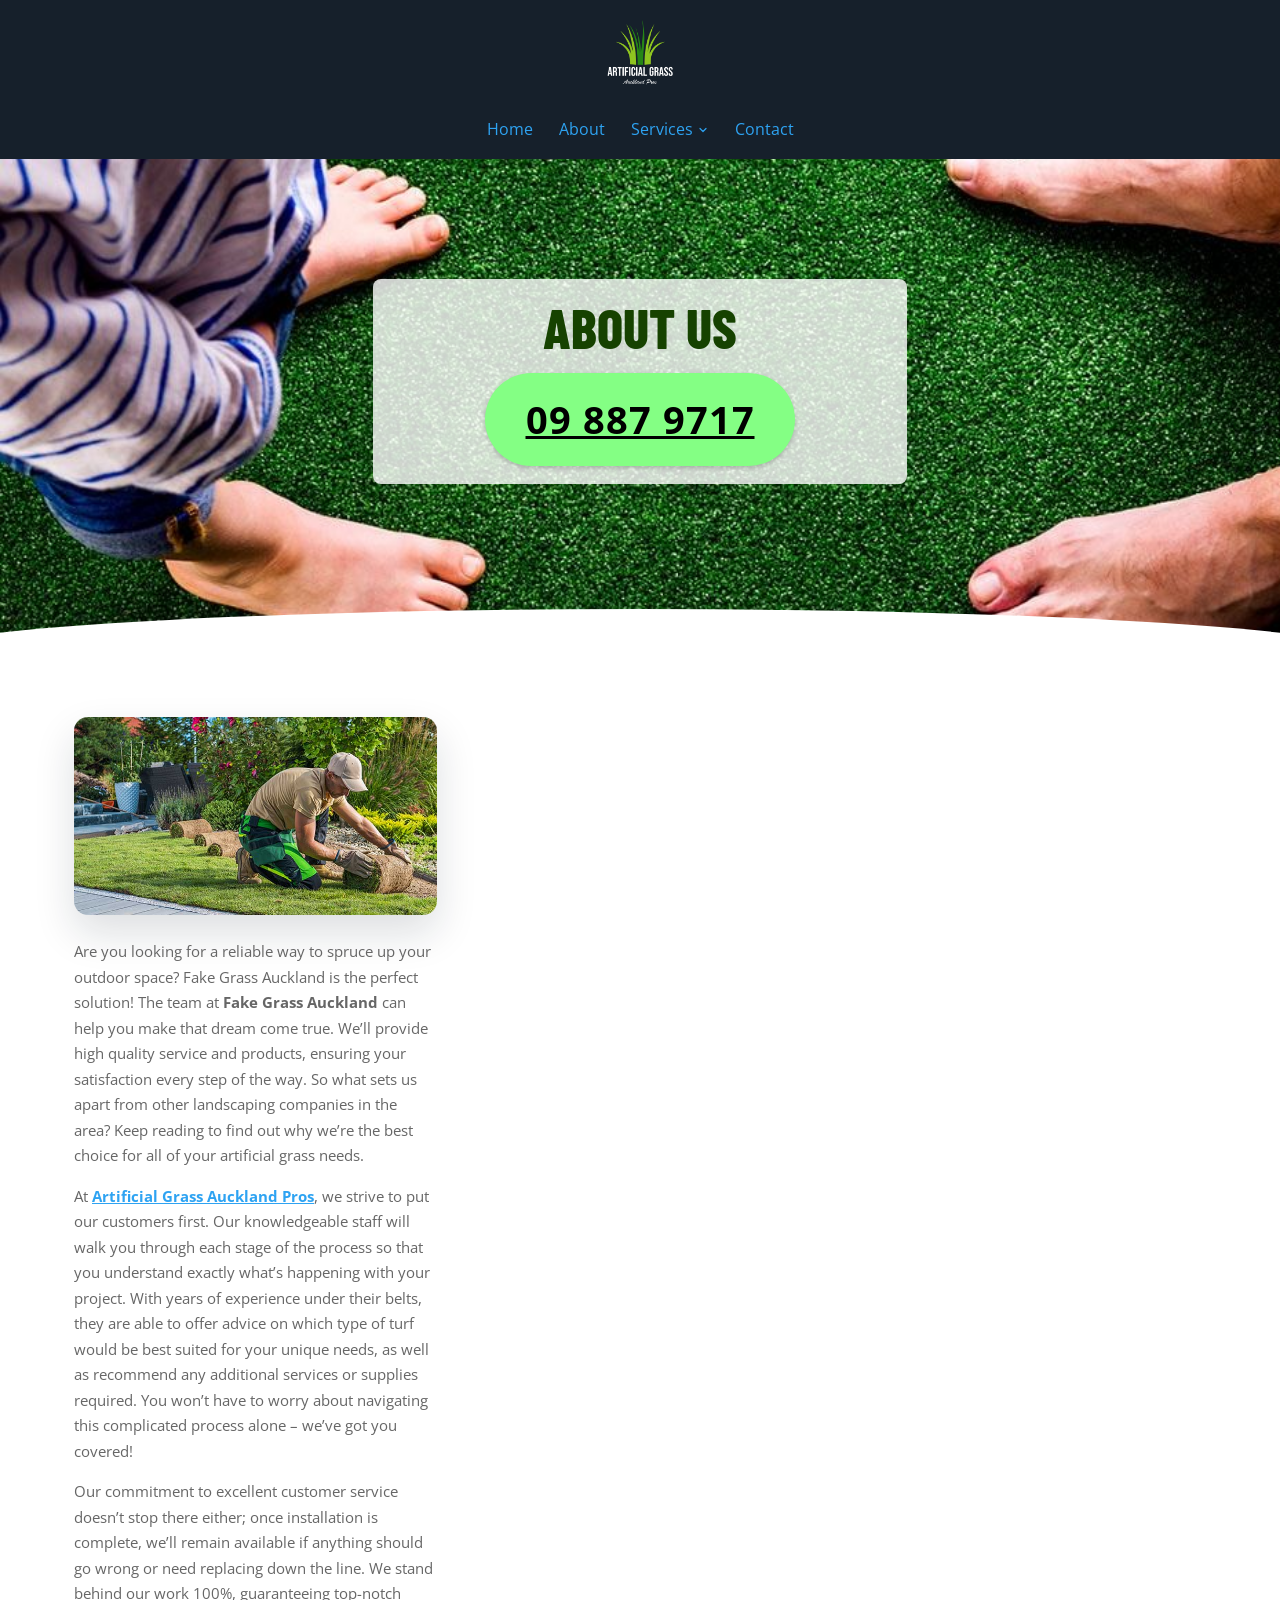
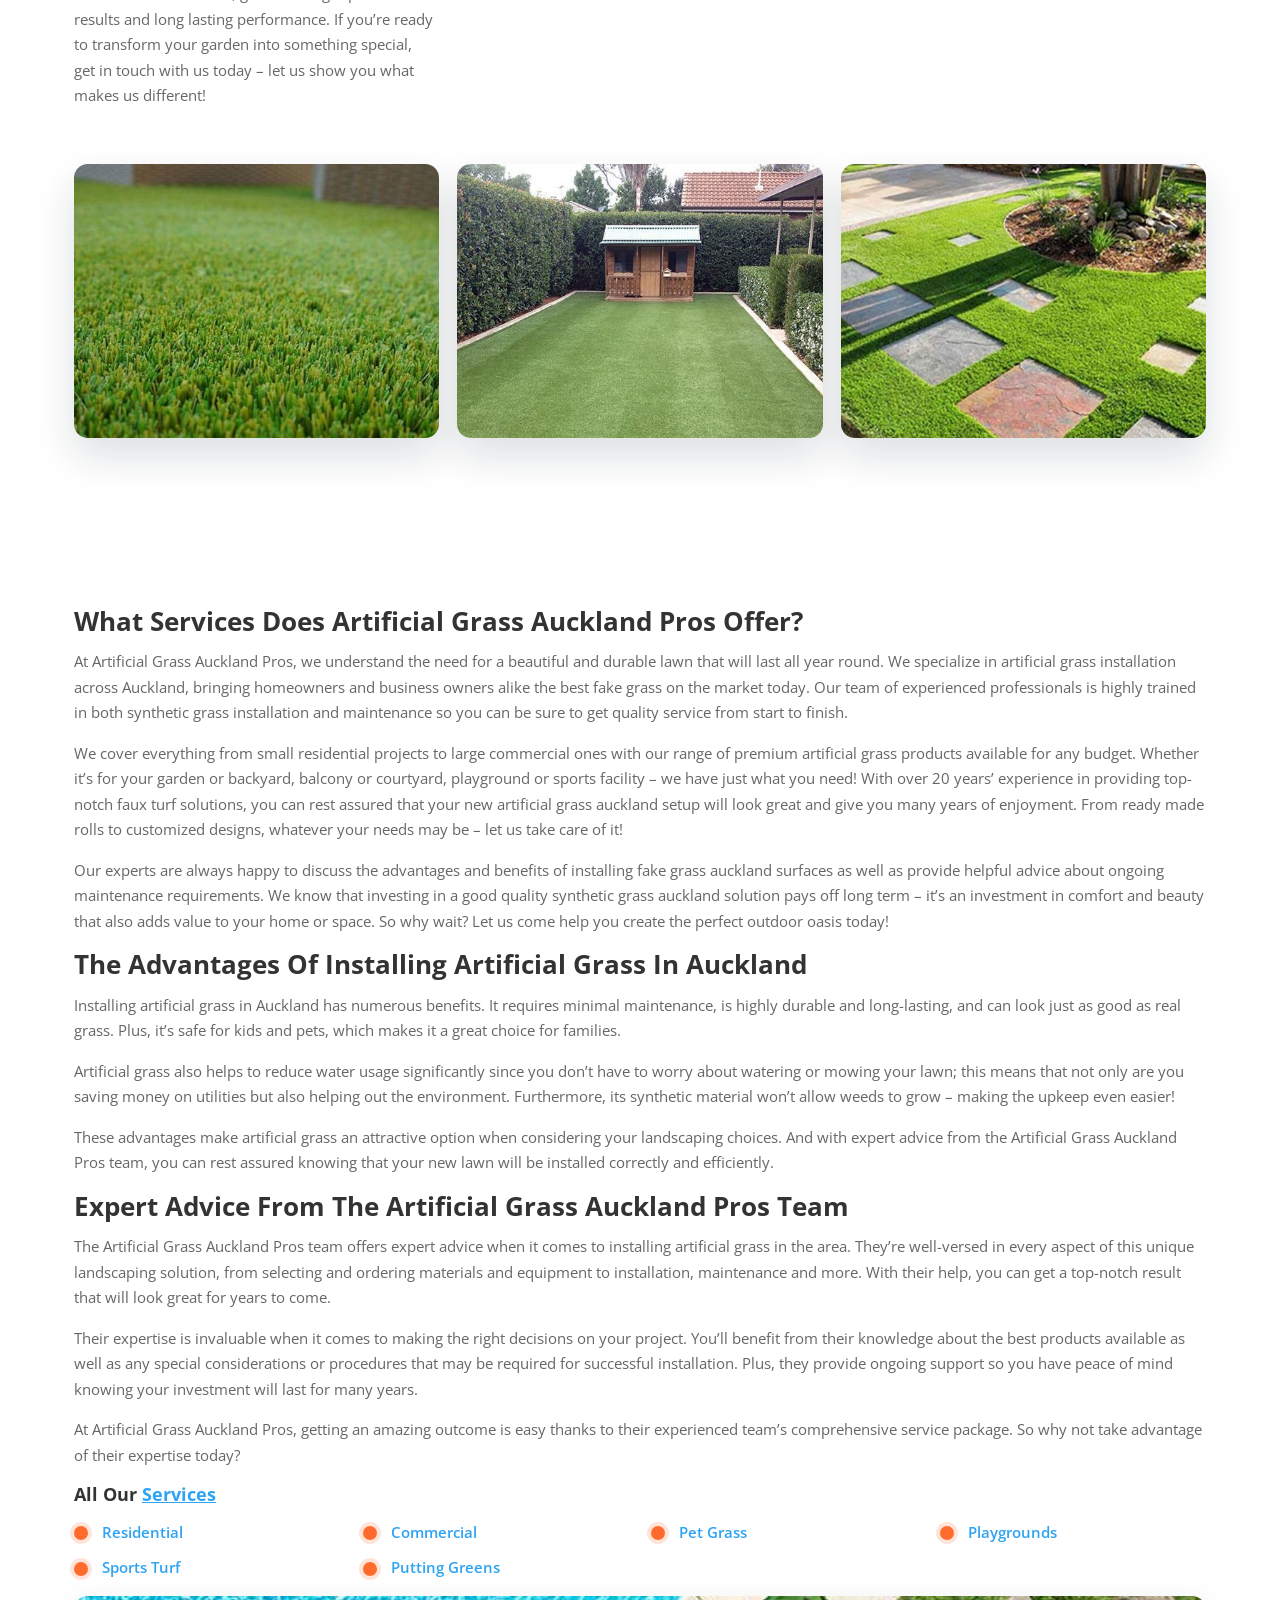
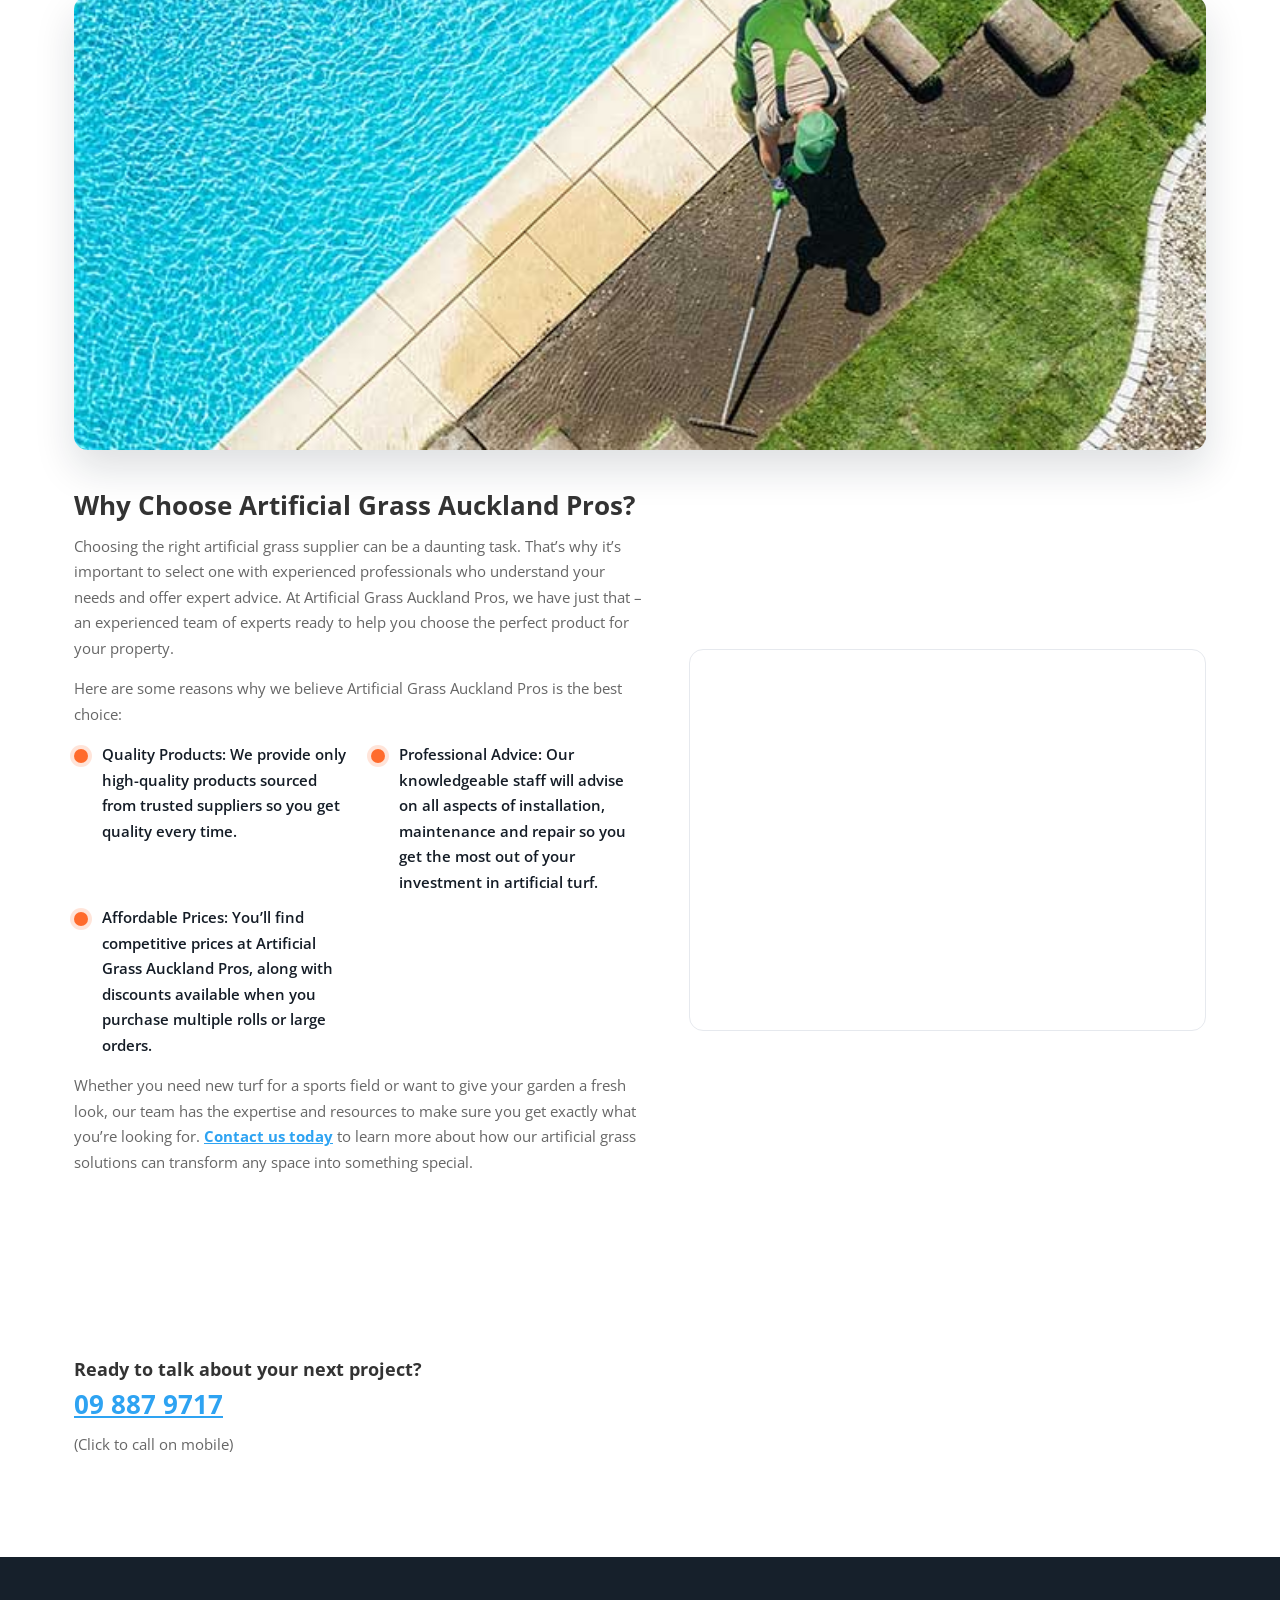
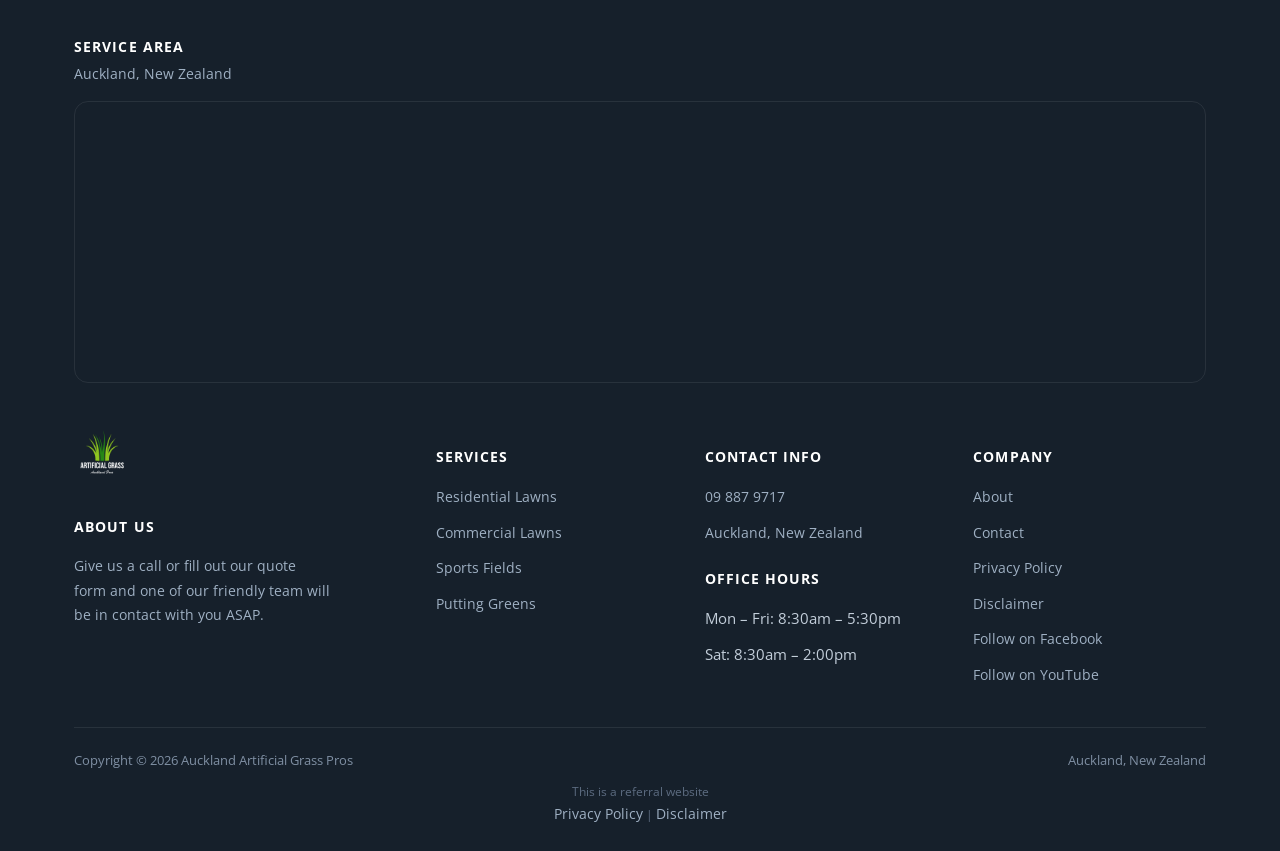
==== about/index.html @ 5117e338 "Rebuild Auckland Artificial Grass Pros as fast static site Co-Authored-By: Claude Sonnet 5.5 <norepl" ====
<!doctype html>
<html lang="en-NZ">
<head>
<!-- Google tag (gtag.js) -->
<script async src="https://www.googletagmanager.com/gtag/js?id=AW-11022578041"></script>
<script>
  window.dataLayer = window.dataLayer || [];
  function gtag(){dataLayer.push(arguments);}
  gtag('js', new Date());
  gtag('config', 'AW-11022578041');
</script>
<meta charset="UTF-8">
<meta name="viewport" content="width=device-width, initial-scale=1.0">
<link rel="icon" href="/favicon-32.png" sizes="32x32" type="image/png">
<link rel="icon" href="/favicon-192.png" sizes="192x192" type="image/png">
<link rel="apple-touch-icon" href="/apple-touch-icon.png">
<title>Fake Grass Auckland | About | Artificial Grass Auckland Pros</title>
<meta name="description" content="Looking for Fake Grass Auckland? We service all of Auckland for Fake grass / Artificial Grass - Call us today for a free quote.">
<meta name="robots" content="follow, index, max-snippet:-1, max-video-preview:-1, max-image-preview:large">
<link rel="canonical" href="https://artificialgrassaucklandpros.co.nz/about/">
<meta property="og:locale" content="en_US">
<meta property="og:type" content="article">
<meta property="og:title" content="Fake Grass Auckland | About | Artificial Grass Auckland Pros">
<meta property="og:description" content="Looking for Fake Grass Auckland? We service all of Auckland for Fake grass / Artificial Grass - Call us today for a free quote.">
<meta property="og:url" content="https://artificialgrassaucklandpros.co.nz/about/">
<meta property="og:site_name" content="Auckland Artificial Grass Pros | Synthetic Turf">
<meta property="og:video" content="https://www.youtube.com/embed/CtRDrkBNF-o">
<meta name="twitter:card" content="summary_large_image">
<meta name="twitter:title" content="Fake Grass Auckland | About | Artificial Grass Auckland Pros">
<meta name="twitter:description" content="Looking for Fake Grass Auckland? We service all of Auckland for Fake grass / Artificial Grass - Call us today for a free quote.">
<meta name="twitter:label1" content="Time to read">
<meta name="twitter:data1" content="10 minutes">
<script type="application/ld+json">{"@context": "https://schema.org", "@graph": [{"@type": "Place", "@id": "https://artificialgrassaucklandpros.co.nz/#place", "geo": {"@type": "GeoCoordinates", "latitude": "-36.79909809999999", "longitude": " 174.6547471"}, "hasMap": "https://www.google.com/maps/search/?api=1&amp;query=-36.79909809999999, 174.6547471", "address": {"@type": "PostalAddress", "streetAddress": "43 David Carnegie Rd", "addressLocality": "Waitakere", "addressRegion": "Auckland", "postalCode": "0618", "addressCountry": "New Zealand"}}, {"@type": "Organization", "@id": "https://artificialgrassaucklandpros.co.nz/#organization", "name": "Artificial Gras Auckland Pros", "url": "https://artificialgrassaucklandpros.co.nz", "sameAs": ["https://www.facebook.com/profile.php?id=100090170813255"], "email": "info@artificialgrassaucklandpros.co.nz", "address": {"@type": "PostalAddress", "streetAddress": "43 David Carnegie Rd", "addressLocality": "Waitakere", "addressRegion": "Auckland", "postalCode": "0618", "addressCountry": "New Zealand"}, "logo": {"@type": "ImageObject", "@id": "https://artificialgrassaucklandpros.co.nz/#logo", "url": "https://artificialgrassaucklandpros.co.nz/images/Artificial-Grass-Auckland-Logo-Square-black.png", "contentUrl": "https://artificialgrassaucklandpros.co.nz/images/Artificial-Grass-Auckland-Logo-Square-black.png", "caption": "Auckland Artificial Grass Pros | Synthetic Turf", "inLanguage": "en-US", "width": "600", "height": "600"}, "contactPoint": [{"@type": "ContactPoint", "telephone": "+64-9-887-9717", "contactType": "customer support"}], "location": {"@id": "https://artificialgrassaucklandpros.co.nz/#place"}}, {"@type": "WebSite", "@id": "https://artificialgrassaucklandpros.co.nz/#website", "url": "https://artificialgrassaucklandpros.co.nz", "name": "Auckland Artificial Grass Pros | Synthetic Turf", "alternateName": "Fake Grass Installation | Artificial Grass Auckland", "publisher": {"@id": "https://artificialgrassaucklandpros.co.nz/#organization"}, "inLanguage": "en-US"}, {"@type": "BreadcrumbList", "@id": "https://artificialgrassaucklandpros.co.nz/about/#breadcrumb", "itemListElement": [{"@type": "ListItem", "position": "1", "item": {"@id": "https://artificialgrassaucklandpros.co.nz", "name": "Home"}}, {"@type": "ListItem", "position": "2", "item": {"@id": "https://artificialgrassaucklandpros.co.nz/about/", "name": "About"}}]}, {"@type": "AboutPage", "@id": "https://artificialgrassaucklandpros.co.nz/about/#webpage", "url": "https://artificialgrassaucklandpros.co.nz/about/", "name": "Fake Grass Auckland | About | Artificial Grass Auckland Pros", "datePublished": "2023-02-08T20:12:28+00:00", "dateModified": "2026-03-15T23:03:04+00:00", "isPartOf": {"@id": "https://artificialgrassaucklandpros.co.nz/#website"}, "inLanguage": "en-US", "breadcrumb": {"@id": "https://artificialgrassaucklandpros.co.nz/about/#breadcrumb"}}, {"@type": "VideoObject", "name": "Fake Grass Auckland | About | Artificial Grass Auckland Pros", "description": "Enjoy the videos and music you love, upload original content, and share it all with friends, family, and the world on YouTube.", "uploadDate": "2023-02-08T20:12:28+00:00", "embedUrl": "https://www.youtube.com/embed/CtRDrkBNF-o", "isFamilyFriendly": "1", "@id": "https://artificialgrassaucklandpros.co.nz/about/#schema-3393", "isPartOf": {"@id": "https://artificialgrassaucklandpros.co.nz/about/#webpage"}, "publisher": {"@id": "https://artificialgrassaucklandpros.co.nz/#organization"}, "inLanguage": "en-US", "mainEntityOfPage": {"@id": "https://artificialgrassaucklandpros.co.nz/about/#webpage"}}]}</script>
<script type="application/ld+json">{"@context": "https://schema.org", "@type": "BreadcrumbList", "itemListElement": [{"@type": "ListItem", "position": 1, "name": "Home", "item": "https://artificialgrassaucklandpros.co.nz/"}, {"@type": "ListItem", "position": 2, "name": "About", "item": "https://artificialgrassaucklandpros.co.nz/about/"}]}</script>
<link rel="preconnect" href="https://fonts.googleapis.com">
<link rel="preconnect" href="https://fonts.gstatic.com" crossorigin>
<link rel="preload" as="style" href="https://fonts.googleapis.com/css2?family=Open+Sans:wght@400;600;700;800&family=Barlow+Condensed:wght@600;700;800&display=swap" onload="this.onload=null;this.rel='stylesheet'">
<noscript><link rel="stylesheet" href="https://fonts.googleapis.com/css2?family=Open+Sans:wght@400;600;700;800&family=Barlow+Condensed:wght@600;700;800&display=swap"></noscript>
<link rel="stylesheet" href="/css/style.css">
</head>
<body class="">

<header class="classic">
  <div class="c-head wrap">
    <a href="/" class="brand"><img src="/images/Artificial-Grass-Auckland-Logo-Square.png" alt="Auckland Artificial Grass Pros" width="600" height="600"></a>
    <nav class="links"><a href="/">Home</a><a href="/about/">About</a><div class="nav-item"><a href="/services/">Services <svg viewBox="0 0 24 24" fill="none" stroke-width="2.4" stroke-linecap="round" stroke-linejoin="round"><path d="m6 9 6 6 6-6"/></svg></a><div class="nav-dropdown"><a href="/residential/">Residential</a><a href="/commercial/">Commercial</a><a href="/pet-grass/">Pet Grass</a><a href="/sports-turf/">Sports Turf</a><a href="/putting-greens/">Putting Greens</a><a href="/playgrounds/">Playgrounds</a></div></div><a href="/contact/">Contact</a></nav>
    <button type="button" class="hamburger-btn" id="hamburgerBtn" aria-label="Open menu" aria-expanded="false"><svg viewBox="0 0 24 24" fill="none" stroke="#fff" stroke-width="2.4" stroke-linecap="round" stroke-linejoin="round"><path d="M4 7h16M4 12h16M4 17h16"/></svg></button>
  </div>
  <div class="mobile-menu" id="mobileMenu"><a href="/">Home</a><a href="/about/">About</a><a href="/services/">Services</a><div class="mobile-submenu"><a href="/residential/">Residential</a><a href="/commercial/">Commercial</a><a href="/pet-grass/">Pet Grass</a><a href="/sports-turf/">Sports Turf</a><a href="/putting-greens/">Putting Greens</a><a href="/playgrounds/">Playgrounds</a></div><a href="/contact/">Contact</a><a href="tel:098879717" class="mobile-menu-phone">Call 09 887 9717</a></div>
</header>
<main>
<section class="hero-c" id="top"><div class="hero-c-box"><div class="row"><div class="text"><h1>ABOUT US</h1></div><p class="btn-wrap"><a class="btn btn-primary" href="tel:098879717">09 887 9717</a></p></div></div></section>
<section class=""><div class="wrap"><div class="row cols cols-2 formrow"><div class="col"><div class="figure"><img src="/images/fake-grass-auckland-mack-1.jpg" alt="fake grass auckland " width="692" height="378" loading="lazy" decoding="async"></div><div class="text"><p>Are you looking for a reliable way to spruce up your outdoor space? Fake Grass Auckland is the perfect solution! The team at <strong>Fake Grass Auckland</strong> can help you make that dream come true. We’ll provide high quality service and products, ensuring your satisfaction every step of the way. So what sets us apart from other landscaping companies in the area? Keep reading to find out why we’re the best choice for all of your artificial grass needs.</p>
<p>At <a href="/">Artificial Grass Auckland Pros</a>, we strive to put our customers first. Our knowledgeable staff will walk you through each stage of the process so that you understand exactly what’s happening with your project. With years of experience under their belts, they are able to offer advice on which type of turf would be best suited for your unique needs, as well as recommend any additional services or supplies required. You won’t have to worry about navigating this complicated process alone – we’ve got you covered!</p>
<p>Our commitment to excellent customer service doesn’t stop there either; once installation is complete, we’ll remain available if anything should go wrong or need replacing down the line. We stand behind our work 100%, guaranteeing top-notch results and long lasting performance. If you’re ready to transform your garden into something special, get in touch with us today – let us show you what makes us different!</p></div></div><div class="col"><div class="form-card"><iframe src="https://api.leadconnectorhq.com/widget/form/A5yTUYHPLW22O91vgu3j" style="width:100%;height:100%;min-height:819px;border:none;border-radius:14px" id="inline-A5yTUYHPLW22O91vgu3j" data-layout="{'id':'INLINE'}" data-trigger-type="alwaysShow" data-trigger-value="" data-activation-type="alwaysActivated" data-activation-value="" data-deactivation-type="neverDeactivate" data-deactivation-value="" data-form-name="AKL Grass" data-height="819" data-layout-iframe-id="inline-A5yTUYHPLW22O91vgu3j" data-form-id="A5yTUYHPLW22O91vgu3j" data-cookie-consent="true" data-cookie-consent-provider="auto" title="AKL Grass"></iframe></div></div></div><div class="row gallery-grid"><div class="figure"><img src="/images/grass3.jpg" alt="Artificial Turf Auckland Installation service" width="692" height="384" loading="lazy" decoding="async"></div><div class="figure"><img src="/images/grass4.jpg" alt="artificial grass Auckland house" width="692" height="384" loading="lazy" decoding="async"></div><div class="figure"><img src="/images/grass5.jpg" alt="nice turf auckland" width="692" height="384" loading="lazy" decoding="async"></div></div></div></section>
<section class=""><div class="wrap"><div class="row"><div class="text"><h2>What Services Does Artificial Grass Auckland Pros Offer?</h2>
<p>At Artificial Grass Auckland Pros, we understand the need for a beautiful and durable lawn that will last all year round. We specialize in artificial grass installation across Auckland, bringing homeowners and business owners alike the best fake grass on the market today. Our team of experienced professionals is highly trained in both synthetic grass installation and maintenance so you can be sure to get quality service from start to finish.</p>
<p>We cover everything from small residential projects to large commercial ones with our range of premium artificial grass products available for any budget. Whether it’s for your garden or backyard, balcony or courtyard, playground or sports facility – we have just what you need! With over 20 years’ experience in providing top-notch faux turf solutions, you can rest assured that your new artificial grass auckland setup will look great and give you many years of enjoyment. From ready made rolls to customized designs, whatever your needs may be – let us take care of it!</p>
<p>Our experts are always happy to discuss the advantages and benefits of installing fake grass auckland surfaces as well as provide helpful advice about ongoing maintenance requirements. We know that investing in a good quality synthetic grass auckland solution pays off long term – it’s an investment in comfort and beauty that also adds value to your home or space. So why wait? Let us come help you create the perfect outdoor oasis today!</p>
<h2>The Advantages Of Installing Artificial Grass In Auckland</h2>
<p>Installing artificial grass in Auckland has numerous benefits. It requires minimal maintenance, is highly durable and long-lasting, and can look just as good as real grass. Plus, it’s safe for kids and pets, which makes it a great choice for families.</p>
<p>Artificial grass also helps to reduce water usage significantly since you don’t have to worry about watering or mowing your lawn; this means that not only are you saving money on utilities but also helping out the environment. Furthermore, its synthetic material won’t allow weeds to grow – making the upkeep even easier!</p>
<p>These advantages make artificial grass an attractive option when considering your landscaping choices. And with expert advice from the Artificial Grass Auckland Pros team, you can rest assured knowing that your new lawn will be installed correctly and efficiently.</p>
<h2>Expert Advice From The Artificial Grass Auckland Pros Team</h2>
<p>The Artificial Grass Auckland Pros team offers expert advice when it comes to installing artificial grass in the area. They’re well-versed in every aspect of this unique landscaping solution, from selecting and ordering materials and equipment to installation, maintenance and more. With their help, you can get a top-notch result that will look great for years to come.</p>
<p>Their expertise is invaluable when it comes to making the right decisions on your project. You’ll benefit from their knowledge about the best products available as well as any special considerations or procedures that may be required for successful installation. Plus, they provide ongoing support so you have peace of mind knowing your investment will last for many years.</p>
<p>At Artificial Grass Auckland Pros, getting an amazing outcome is easy thanks to their experienced team’s comprehensive service package. So why not take advantage of their expertise today?</p></div><div class="text"><h3><strong>All Our <a href="/services/">Services</a></strong></h3>
<ul>
<li><strong><a href="/residential/">Residential</a></strong></li>
<li><strong><a href="/commercial/">Commercial</a></strong></li>
<li><strong><a href="/pet-grass/">Pet Grass</a></strong></li>
<li><strong><a href="/playgrounds/">Playgrounds</a></strong></li>
<li><strong><a href="/sports-turf/">Sports Turf</a></strong></li>
<li><strong><a href="/putting-greens/">Putting Greens</a></strong></li>
</ul></div><div class="figure"><img src="/images/fake-grass-auckland-mack-2-1.jpg" alt="fake grass auckland 2" width="692" height="278" loading="lazy" decoding="async"></div></div><div class="row cols cols-2"><div class="col"><div class="text"><h2>Why Choose Artificial Grass Auckland Pros?</h2>
<p>Choosing the right artificial grass supplier can be a daunting task. That’s why it’s important to select one with experienced professionals who understand your needs and offer expert advice. At Artificial Grass Auckland Pros, we have just that – an experienced team of experts ready to help you choose the perfect product for your property.</p>
<p>Here are some reasons why we believe Artificial Grass Auckland Pros is the best choice:</p>
<ul>
<li>Quality Products: We provide only high-quality products sourced from trusted suppliers so you get quality every time.</li>
<li>Professional Advice: Our knowledgeable staff will advise on all aspects of installation, maintenance and repair so you get the most out of your investment in artificial turf.</li>
<li>Affordable Prices: You’ll find competitive prices at Artificial Grass Auckland Pros, along with discounts available when you purchase multiple rolls or large orders.</li>
</ul>
<p>Whether you need new turf for a sports field or want to give your garden a fresh look, our team has the expertise and resources to make sure you get exactly what you’re looking for. <a href="/contact/">Contact us today</a> to learn more about how our artificial grass solutions can transform any space into something special.</p></div></div><div class="col"><div class="map-embed"><iframe src="https://www.google.com/maps/embed?pb=!1m14!1m8!1m3!1d408611.33309225464!2d174.706121!3d-36.859811!3m2!1i1024!2i768!4f13.1!3m3!1m2!1s0x0%3A0x9a9b87d3b9001c89!2sArtificial%20Grass%20Auckland%20Pros!5e0!3m2!1sen!2snz!4v1676080591281!5m2!1sen!2snz" width="600" height="380" style="border:0" allowfullscreen loading="lazy" referrerpolicy="no-referrer-when-downgrade" title="Auckland Artificial Grass Pros service area map"></iframe></div></div></div></div></section>
<section class=""><div class="wrap"><div class="row"><div class="text"><h3>Ready to talk about your next project?</h3></div><div class="text"><h2><a href="tel:098879717"><strong>09 887 9717</strong></a></h2>
<p>(Click to call on mobile)</p></div></div></div></section>
</main>
<footer>
  <div class="wrap">
    <div class="footer-map-head"><h4>Service Area</h4><p>Auckland, New Zealand</p></div><div class="footer-map"><iframe src="https://www.google.com/maps/embed?pb=!1m14!1m8!1m3!1d817222.6661845093!2d174.706121!3d-36.859811!3m2!1i1024!2i768!4f13.1!3m3!1m2!1s0x8bf19cd5be7047c7%3A0x9a9b87d3b9001c89!2sArtificial%20Grass%20Auckland%20Pros!5e0!3m2!1sen!2snz!4v1679603052947!5m2!1sen!2snz" width="600" height="280" style="border:0" allowfullscreen loading="lazy" referrerpolicy="no-referrer-when-downgrade" title="Auckland Artificial Grass Pros service area map"></iframe></div>
    <div class="footer-grid "><div class="footer-brand"><a href="/" class="brand"><img src="/images/Artificial-Grass-Auckland-Logo-Square.png" alt="Auckland Artificial Grass Pros" width="600" height="600" loading="lazy"></a><h4>About us</h4><p>Give us a call or fill out our quote form and one of our friendly team will be in contact with you ASAP.</p></div><div><h4>Services</h4><ul><li><a href="/residential/">Residential Lawns</a></li><li><a href="/commercial/">Commercial Lawns</a></li><li><a href="/sports-turf/">Sports Fields</a></li><li><a href="/putting-greens/">Putting Greens</a></li></ul></div><div><h4>Contact Info</h4><ul><li><a href="tel:098879717">09 887 9717</a></li><li><a href="https://goo.gl/maps/Z1hFMutvzHpmXvZ86" target="_blank" rel="noopener">Auckland, New Zealand</a></li></ul><h4 style="margin-top:22px;">Office Hours</h4><ul><li>Mon &ndash; Fri: 8:30am &ndash; 5:30pm</li><li>Sat: 8:30am &ndash; 2:00pm</li></ul></div><div><h4>Company</h4><ul><li><a href="/about/">About</a></li><li><a href="/contact/">Contact</a></li><li><a href="/privacy-policy/">Privacy Policy</a></li><li><a href="/disclaimer/">Disclaimer</a></li><li><a href="https://www.facebook.com/profile.php?id=100090170813255" target="_blank" rel="noopener">Follow on Facebook</a></li><li><a href="https://www.youtube.com/channel/UCAe96LCBRMhiRhFiDpTMDpg" target="_blank" rel="noopener">Follow on YouTube</a></li></ul></div></div>
    <div class="footer-bottom"><span>Copyright &copy; 2026 Auckland Artificial Grass Pros</span><span>Auckland, New Zealand</span></div>
    <div class="footer-disclosure">This is a referral website<br><a href="/privacy-policy/">Privacy Policy</a> | <a href="/disclaimer/">Disclaimer</a></div>
  </div>
</footer>
<script>
(function(){var b=document.getElementById('hamburgerBtn'),m=document.getElementById('mobileMenu');if(!b||!m)return;b.addEventListener('click',function(){var o=m.classList.toggle('open');b.setAttribute('aria-expanded',o?'true':'false');});})();
</script>
<script src="https://link.msgsndr.com/js/form_embed.js" defer></script>
</body>
</html>
---- css/style.css ----
:root{
    --navy:#0f1b2b;
    --navy-2:#16283f;
    --orange:#ff6b2c;
    --orange-2:#ff8a4c;
    --paper:#f6f7f9;
    --ink:#141c26;
    --muted:#5b6673;
    --line:#e6e9ee;
    --white:#ffffff;
    --radius:14px;
    --shadow:0 10px 30px rgba(15,27,43,0.08);
    --maxw:1180px;
  }
  *{box-sizing:border-box;}
  html{scroll-behavior:smooth;}
  body{
    margin:0;
    font-family:'Inter',-apple-system,BlinkMacSystemFont,'Segoe UI',sans-serif;
    color:var(--ink);
    background:var(--white);
    line-height:1.6;
  }
  img{max-width:100%;display:block;}
  a{color:inherit;}
  .wrap{max-width:var(--maxw);margin:0 auto;padding:0 24px;}
  h1,h2,h3{font-weight:800;line-height:1.15;margin:0 0 .5em;}
  h2{font-size:clamp(1.7rem,3vw,2.4rem);}
  h3{font-size:1.15rem;}
  p{color:var(--muted);margin:0 0 1em;}
  .eyebrow{
    display:inline-flex;align-items:center;gap:8px;
    text-transform:uppercase;letter-spacing:.08em;font-size:.75rem;font-weight:700;
    color:var(--orange);margin-bottom:12px;
  }
  .eyebrow::before{content:"";width:22px;height:2px;background:var(--orange);display:inline-block;}
  .btn{
    display:inline-flex;align-items:center;justify-content:center;gap:8px;
    padding:15px 28px;border-radius:999px;font-weight:700;font-size:.95rem;
    text-decoration:none;cursor:pointer;border:2px solid transparent;transition:transform .15s ease, box-shadow .15s ease, background .15s ease;
  }
  .btn:hover{transform:translateY(-2px);}
  .btn-primary{background:var(--orange);color:var(--white);box-shadow:0 8px 20px rgba(255,107,44,.35);}
  .btn-primary:hover{background:var(--orange-2);}
  .btn-outline{background:transparent;border-color:rgba(255,255,255,.35);color:var(--white);}
  .btn-outline:hover{border-color:var(--white);}
  .btn-dark{background:var(--navy);color:var(--white);}

  /* Header */
  header{
    position:sticky;top:0;z-index:50;background:rgba(15,27,43,.96);backdrop-filter:blur(6px);
    border-bottom:1px solid rgba(255,255,255,.06);
  }
  .nav{display:flex;align-items:center;justify-content:space-between;padding:16px 24px;}
  .brand{display:flex;align-items:center;gap:10px;color:var(--white);text-decoration:none;font-weight:800;font-size:1.05rem;letter-spacing:.01em;}
  .brand-mark{
    width:34px;height:32px;display:flex;align-items:center;flex-shrink:0;
  }
  .brand-mark svg{width:34px;height:32px;}
  .brand small{display:block;font-size:.65rem;font-weight:600;color:#9fb0c3;letter-spacing:.12em;text-transform:uppercase;}
  nav.links{display:flex;align-items:center;gap:32px;}
  nav.links a{color:#cfd8e3;text-decoration:none;font-weight:600;font-size:.92rem;}
  nav.links a:hover{color:var(--white);}
  .nav-item{position:relative;display:flex;align-items:center;padding:24px 0;margin:-24px 0;}
  .nav-item > a{display:flex;align-items:center;gap:5px;}
  .nav-item > a svg{width:13px;height:13px;stroke:currentColor;transition:transform .18s ease;}
  .nav-item:hover > a svg{transform:rotate(180deg);}
  .nav-dropdown{
    position:absolute;top:100%;left:0;margin-top:2px;
    background:var(--navy-2);border:1px solid rgba(255,255,255,.1);border-radius:12px;
    padding:8px;min-width:220px;box-shadow:0 22px 44px rgba(0,0,0,.4);
    opacity:0;visibility:hidden;transform:translateY(-6px);transition:opacity .18s ease, transform .18s ease, visibility .18s ease;
    z-index:60;
  }
  .nav-item:hover .nav-dropdown{opacity:1;visibility:visible;transform:translateY(0);}
  .nav-dropdown a{display:block;padding:10px 12px;border-radius:8px;color:#cfd8e3;font-weight:600;font-size:.88rem;}
  .nav-dropdown a:hover{background:rgba(255,255,255,.07);color:var(--white);}
  .nav-cta{display:flex;align-items:center;gap:14px;}
  .phone-pill{
    display:flex;align-items:center;gap:8px;color:var(--white);text-decoration:none;font-weight:700;font-size:.92rem;
  }
  .phone-pill svg{width:16px;height:16px;stroke:var(--orange);}
  .menu-toggle{display:none;background:none;border:none;color:var(--white);font-size:1.6rem;cursor:pointer;}
  .hamburger-btn{
    display:none;width:42px;height:42px;border-radius:10px;background:var(--orange);border:none;
    align-items:center;justify-content:center;cursor:pointer;flex-shrink:0;box-shadow:0 8px 20px rgba(255,107,44,.35);
  }
  .hamburger-btn svg{width:20px;height:20px;}

  /* Mobile menu panel */
  .mobile-menu{
    display:none;flex-direction:column;gap:2px;background:var(--navy-2);
    border-top:1px solid rgba(255,255,255,.08);padding:10px 20px 22px;
  }
  .mobile-menu.open{display:flex;}
  .mobile-menu a{
    color:#cfd8e3;text-decoration:none;font-weight:600;font-size:.98rem;padding:13px 4px;
    border-bottom:1px solid rgba(255,255,255,.06);
  }
  .mobile-submenu{display:flex;flex-direction:column;padding-left:14px;}
  .mobile-submenu a{font-size:.9rem;font-weight:500;color:#9fb0c3;padding:10px 4px;}
  .mobile-menu-phone{color:var(--orange) !important;font-weight:700 !important;}
  .mobile-menu .btn-primary{justify-content:center;margin-top:14px;border-bottom:none;}

  /* Hero */
  .hero{
    background:radial-gradient(1200px 500px at 15% -10%, rgba(255,107,44,.22), transparent 60%),
               linear-gradient(100deg, rgba(15,27,43,.97) 0%, rgba(15,27,43,.93) 38%, rgba(15,27,43,.62) 100%),
               url('/images/grass2.jpg');
    background-size:cover;background-position:center 65%;
    color:var(--white);position:relative;overflow:hidden;
  }
  .hero::after{
    content:"";position:absolute;right:-120px;top:-80px;width:520px;height:520px;
    background:radial-gradient(circle,rgba(255,107,44,.2),transparent 70%);
  }
  .hero-inner{
    position:relative;z-index:2;padding:88px 24px 76px;max-width:1320px;margin:0 auto;
    display:grid;grid-template-columns:.95fr 1.25fr;gap:40px;align-items:center;
  }
  .hero h1{font-size:clamp(2.1rem,4.4vw,3.2rem);margin-bottom:.4em;}
  .hero h1 span{color:var(--orange);}
  .hero-topbar{
    position:relative;z-index:3;background:linear-gradient(135deg,var(--orange),var(--orange-2));
    padding:16px 24px;text-align:center;box-shadow:0 4px 18px rgba(0,0,0,.18);
  }
  .hero-topbar strong{
    display:inline-block;color:var(--navy);font-weight:900;letter-spacing:.02em;
    font-size:clamp(1.3rem,3.4vw,2rem);text-transform:uppercase;
    text-shadow:0 0 14px rgba(255,255,255,.85), 0 0 28px rgba(255,255,255,.5), 0 2px 0 rgba(255,255,255,.4);
  }
  .hero p.lead{color:#c3ceda;font-size:1.08rem;max-width:52ch;margin-bottom:1.8em;}
  .hero-actions{display:flex;flex-wrap:wrap;gap:14px;margin-bottom:2.4em;}
  .hero-stats{display:flex;gap:28px;flex-wrap:wrap;}
  .hero-stats div{min-width:110px;}
  .hero-stats strong{display:block;font-size:1.6rem;color:var(--white);}
  .hero-stats span{font-size:.8rem;color:#9fb0c3;text-transform:uppercase;letter-spacing:.06em;}

  .hero-card{
    background:rgba(255,255,255,.06);border:1px solid rgba(255,255,255,.12);border-radius:var(--radius);
    padding:28px;backdrop-filter:blur(4px);
  }
  .hero-card h3{color:var(--white);margin-bottom:14px;font-size:1.05rem;}
  .hero-card ul{list-style:none;margin:0;padding:0;display:grid;gap:12px;}
  .hero-card li{display:flex;gap:10px;align-items:flex-start;color:#dbe3ec;font-size:.92rem;}
  .hero-card li svg{width:18px;height:18px;stroke:var(--orange);flex-shrink:0;margin-top:2px;}

  /* Hero form (right column) */
  .hero-form{
    padding:0;
  }
  .hero-form-head{padding:0 4px 32px;}
  .response-time{
    color:var(--white);font-size:2rem;font-weight:800;margin:0;line-height:1.3;
  }
  .response-time .highlight{
    position:relative;color:var(--white);display:inline-block;padding-bottom:6px;
  }
  .response-time .highlight::after{
    content:"";position:absolute;left:-4px;right:-4px;bottom:-6px;height:14px;
    background:linear-gradient(90deg,var(--orange),var(--orange-2));
    border-radius:8px;z-index:1;transform:skewX(-10deg) rotate(-1deg);
    box-shadow:0 4px 10px rgba(255,107,44,.35);
  }
  .hero-form iframe{border-radius:10px;display:block;}

  /* Checklist strip */
  .checklist-strip{background:var(--navy-2);border-top:1px solid rgba(255,255,255,.08);}
  .checklist-strip .wrap{
    display:flex;flex-wrap:wrap;gap:14px 32px;padding:22px 24px;justify-content:center;
  }
  .checklist-strip .check-item{display:flex;align-items:center;gap:10px;color:#dbe3ec;font-size:.9rem;font-weight:600;}
  .checklist-strip .check-item svg{width:18px;height:18px;stroke:var(--orange);flex-shrink:0;}

  /* Trust bar */
  .sub-headline{background:var(--navy);padding:22px 0;}
  .sub-headline h2{
    margin:0;text-align:center;color:var(--white);font-size:clamp(1.05rem,2.4vw,1.4rem);font-weight:700;
  }

  .trustbar{background:var(--white);border-bottom:1px solid var(--line);}
  .trustbar .wrap{
    display:grid;grid-template-columns:repeat(4,1fr);gap:24px;padding:26px 24px;
  }
  .trust-item{display:flex;align-items:center;gap:12px;}
  .trust-item svg{width:26px;height:26px;stroke:var(--orange);flex-shrink:0;}
  .trust-item span{font-weight:700;font-size:.88rem;color:var(--navy);}

  /* Section spacing */
  section{padding:84px 0;}
  .section-head{max-width:640px;margin-bottom:48px;}
  .bg-paper{background:var(--paper);}

  /* Content + photo split */
  .content-photo-grid{display:grid;grid-template-columns:1.1fr .9fr;gap:48px;align-items:center;}
  .content-photo{border-radius:var(--radius);overflow:hidden;box-shadow:0 24px 50px rgba(15,27,43,.18);}
  .content-photo img{width:100%;height:360px;object-fit:cover;object-position:center;display:block;}

  /* Services grid */
  .services-grid{display:grid;grid-template-columns:repeat(3,1fr);gap:24px;}
  .service-card{
    background:var(--white);border:1px solid var(--line);border-radius:var(--radius);
    box-shadow:var(--shadow);transition:transform .18s ease, box-shadow .18s ease;
    position:relative;padding:0;overflow:hidden;
  }
  .service-card:hover{transform:translateY(-4px);box-shadow:0 16px 34px rgba(15,27,43,.12);}
  .service-card .card-photo{width:100%;height:170px;object-fit:cover;object-position:center;}
  .service-card .card-body{padding:22px 26px 28px;}
  .service-icon{
    width:52px;height:52px;border-radius:12px;background:linear-gradient(135deg,#fff1e9,#ffe1cf);
    display:flex;align-items:center;justify-content:center;margin-bottom:18px;
    margin-top:-40px;position:relative;z-index:2;box-shadow:0 6px 16px rgba(15,27,43,.18);
  }
  .service-icon svg{width:26px;height:26px;stroke:var(--orange);}
  .service-card h3{margin-bottom:8px;}
  .service-card p{margin-bottom:0;font-size:.93rem;}
  .service-card .service-link{
    display:inline-flex;align-items:center;gap:6px;margin-top:14px;font-size:.85rem;font-weight:700;color:var(--orange);text-decoration:none;
  }
  .service-card.featured{border-color:var(--orange);}
  .service-tag{
    position:absolute;top:14px;right:16px;z-index:3;background:var(--orange);color:var(--white);
    font-size:.68rem;font-weight:800;letter-spacing:.06em;text-transform:uppercase;
    padding:5px 12px;border-radius:999px;
  }

  /* Gallery */
  .gallery-grid{display:grid;grid-template-columns:repeat(4,1fr);gap:18px;}
  .gallery-item{
    position:relative;border-radius:var(--radius);overflow:hidden;aspect-ratio:4/5;
    box-shadow:var(--shadow);
  }
  .gallery-item img{width:100%;height:100%;object-fit:cover;transition:transform .3s ease;}
  .gallery-item:hover img{transform:scale(1.06);}
  .gallery-item .cap{
    position:absolute;left:0;right:0;bottom:0;padding:16px 14px;color:var(--white);font-weight:700;font-size:.85rem;
    background:linear-gradient(0deg, rgba(15,27,43,.85), transparent 70%);
  }

  /* Areas we service carousel */
  .areas-head{display:flex;justify-content:space-between;align-items:flex-end;gap:24px;margin-bottom:32px;flex-wrap:wrap;}
  .areas-top-grid{display:grid;grid-template-columns:2fr 1fr;gap:40px;align-items:stretch;margin-bottom:32px;}
  .areas-intro{display:flex;flex-direction:column;justify-content:space-between;gap:24px;}
  .areas-map-card{
    border-radius:var(--radius);overflow:hidden;min-height:220px;
    border:1px solid var(--line);box-shadow:0 10px 24px rgba(15,27,43,.08);
  }
  .areas-map-card iframe{width:100%;height:100%;border:0;display:block;}
  .carousel-nav{display:flex;gap:10px;}
  .carousel-nav button{
    width:42px;height:42px;border-radius:50%;border:1px solid var(--line);background:var(--white);
    display:flex;align-items:center;justify-content:center;cursor:pointer;transition:background .15s ease;
  }
  .carousel-nav button:hover{background:var(--paper);}
  .carousel-nav button svg{width:18px;height:18px;stroke:var(--navy);}
  .areas-carousel{
    display:flex;overflow-x:auto;scroll-snap-type:x mandatory;gap:24px;
    scrollbar-width:none;-ms-overflow-style:none;padding-bottom:4px;
  }
  .areas-carousel::-webkit-scrollbar{display:none;}
  .area-slide{
    flex:0 0 100%;scroll-snap-align:start;background:var(--paper);border:1px solid var(--line);
    border-radius:var(--radius);padding:32px 36px;
  }
  .area-slide h3{font-size:1.2rem;margin-bottom:20px;color:var(--navy);}
  .area-suburbs{columns:4;column-gap:28px;list-style:none;margin:0;padding:0;}
  .area-suburbs li{
    display:flex;align-items:center;gap:8px;font-size:.86rem;color:var(--muted);
    break-inside:avoid;margin-bottom:9px;
  }
  .area-suburbs li svg{width:13px;height:13px;stroke:var(--orange);flex-shrink:0;}
  .area-dots{display:flex;gap:8px;justify-content:center;margin-top:24px;}
  .area-dots button{
    width:8px;height:8px;border-radius:50%;background:var(--line);border:none;cursor:pointer;padding:0;
  }
  .area-dots button.active{background:var(--orange);width:22px;border-radius:6px;transition:width .2s ease;}

  /* Reviews */
  .reviews-wrap{max-width:920px;margin:0 auto;}

  /* FAQ accordion */
  .faq-wrap{max-width:820px;margin:0 auto;display:grid;gap:14px;}
  .faq-item{
    background:var(--white);border:1px solid var(--line);border-radius:12px;overflow:hidden;
  }
  .faq-item summary{
    list-style:none;cursor:pointer;padding:20px 24px;display:flex;align-items:center;justify-content:space-between;
    gap:16px;font-weight:700;color:var(--navy);font-size:1rem;
  }
  .faq-item summary::-webkit-details-marker{display:none;}
  .faq-item summary .faq-icon{
    width:26px;height:26px;border-radius:50%;background:var(--paper);display:flex;align-items:center;justify-content:center;
    flex-shrink:0;transition:transform .2s ease, background .2s ease;
  }
  .faq-item summary .faq-icon svg{width:14px;height:14px;stroke:var(--orange);}
  .faq-item[open] summary .faq-icon{transform:rotate(45deg);background:#fff1e9;}
  .faq-item .faq-answer{padding:0 24px 20px;margin:0;font-size:.94rem;}

  /* Footer map */
  .footer-map-head{margin-bottom:16px;}
  .footer-map-head h4{color:var(--white);font-size:.85rem;text-transform:uppercase;letter-spacing:.08em;margin-bottom:4px;}
  .footer-map-head p{color:#9fb0c3;font-size:.85rem;margin:0;}
  .footer-map{
    width:100%;border-radius:var(--radius);overflow:hidden;margin-bottom:44px;
    border:1px solid rgba(255,255,255,.08);
  }
  .footer-map iframe{width:100%;height:280px;border:0;display:block;}

  /* Why us */
  .why-grid{display:grid;grid-template-columns:1fr 1fr;gap:56px;align-items:start;}
  .why-list{display:grid;gap:22px;}
  .why-item{display:flex;gap:16px;}
  .why-num{
    width:42px;height:42px;border-radius:10px;background:var(--navy);color:var(--white);
    display:flex;align-items:center;justify-content:center;font-weight:800;flex-shrink:0;font-size:.95rem;
  }
  .why-item h3{margin-bottom:4px;font-size:1.05rem;}
  .why-item p{margin:0;font-size:.93rem;}
  .why-panel{
    background:var(--navy);color:var(--white);border-radius:var(--radius);padding:36px;
    background-image:radial-gradient(600px 300px at 90% 0%, rgba(255,107,44,.25), transparent 70%);
  }
  .why-panel h3{color:var(--white);font-size:1.3rem;}
  .why-panel p{color:#c3ceda;}
  .process{display:grid;gap:18px;margin-top:26px;}
  .process-step{display:flex;gap:14px;align-items:flex-start;}
  .process-step .dot{width:10px;height:10px;border-radius:50%;background:var(--orange);margin-top:8px;flex-shrink:0;}
  .process-step strong{display:block;color:var(--white);font-size:.95rem;}
  .process-step span{color:#9fb0c3;font-size:.85rem;}

  /* CTA strip */
  .cta-strip{
    background:linear-gradient(135deg,var(--orange),#ff8a4c);color:var(--white);text-align:center;
    padding:56px 24px;
  }
  .cta-strip h2{color:var(--white);margin-bottom:.3em;}
  .cta-strip p{color:rgba(255,255,255,.9);max-width:52ch;margin:0 auto 1.6em;}
  .cta-strip .btn-dark:hover{background:#0a1420;}

  /* Contact */
  .contact-grid{display:grid;grid-template-columns:.85fr 1.15fr;gap:48px;align-items:start;}
  #contact-info .contact-grid{grid-template-columns:.75fr 1.25fr;}
  #contact-info .form-wrap{background:transparent;border:none;box-shadow:none;padding:0;}
  .contact-info{display:grid;gap:22px;}
  .info-card{
    background:var(--white);border:1px solid var(--line);border-radius:var(--radius);padding:22px;
    display:flex;gap:14px;align-items:flex-start;box-shadow:var(--shadow);
  }
  .info-card svg{width:22px;height:22px;stroke:var(--orange);flex-shrink:0;margin-top:2px;}
  .info-card h3{font-size:.98rem;margin-bottom:4px;}
  .info-card p{margin:0;font-size:.9rem;}
  .info-card a{color:var(--navy);text-decoration:none;font-weight:700;}
  .form-wrap{
    background:var(--white);border:1px solid var(--line);border-radius:var(--radius);padding:16px;
    box-shadow:var(--shadow);min-height:600px;
  }
  .form-wrap iframe{border-radius:10px;}

  /* Footer */
  footer{background:var(--navy);color:#c3ceda;padding:60px 0 24px;}
  .footer-grid{display:grid;grid-template-columns:1.4fr 1fr 1fr 1fr;gap:36px;margin-bottom:40px;}
  .footer-brand p{color:#9fb0c3;font-size:.9rem;max-width:32ch;}
  footer h4{color:var(--white);font-size:.85rem;text-transform:uppercase;letter-spacing:.08em;margin-bottom:16px;}
  footer ul{list-style:none;margin:0;padding:0;display:grid;gap:10px;}
  footer a{color:#9fb0c3;text-decoration:none;font-size:.9rem;}
  footer a:hover{color:var(--white);}
  .footer-bottom{
    border-top:1px solid rgba(255,255,255,.08);padding-top:22px;
    display:flex;justify-content:space-between;flex-wrap:wrap;gap:10px;font-size:.8rem;color:#7f8fa3;
  }
  .footer-disclosure{margin-top:10px;font-size:.75rem;color:#5c6b80;}

  @media (max-width:980px){
    nav.links{display:none;}
    .phone-pill{display:none;}
    .nav-cta .btn-primary{display:none;}
    .hamburger-btn{display:flex;}
    .nav{padding:12px 16px;}
    .hero-inner{grid-template-columns:1fr;}
    .services-grid{grid-template-columns:repeat(2,1fr);}
    .why-grid{grid-template-columns:1fr;}
    .contact-grid{grid-template-columns:1fr;}
    #contact-info .contact-grid{grid-template-columns:1fr;}
    .trustbar .wrap{grid-template-columns:repeat(2,1fr);}
    .footer-grid{grid-template-columns:1fr 1fr;}
    .gallery-grid{grid-template-columns:repeat(2,1fr);}
    .area-suburbs{columns:2;}
  }
  @media (max-width:600px){
    .services-grid{grid-template-columns:1fr;}
    .hero-actions{flex-direction:column;align-items:stretch;}
    .hero-actions .btn{width:100%;}
    .hero-stats{flex-direction:column;gap:18px;align-items:flex-start;}
    .footer-grid{grid-template-columns:1fr;}
    section{padding:60px 0;}
    .gallery-grid{grid-template-columns:1fr 1fr;}
    .checklist-strip .wrap{justify-content:flex-start;}
    .area-slide{padding:24px 20px;}
    .area-suburbs{columns:1;}
    .areas-head{align-items:flex-start;}
    .areas-top-grid{grid-template-columns:1fr;gap:24px;}
    .content-photo-grid{grid-template-columns:1fr;gap:24px;}
    .content-photo img{height:220px;}
    .areas-map-card{min-height:220px;}
  }

/* privacy page */

  .policy-hero{
    background:linear-gradient(180deg,var(--navy) 0%, var(--navy-2) 100%);
    color:var(--white);padding:64px 0 48px;
  }
  .policy-hero .eyebrow{color:#ff9457;}
  .policy-hero h1{margin-bottom:.3em;}
  .policy-hero p{color:#c3ceda;max-width:60ch;margin:0;}
  .policy{padding:64px 0 90px;}
  .policy-wrap{max-width:800px;margin:0 auto;padding:0 24px;}
  .policy-wrap h2{font-size:1.35rem;margin-top:2.2em;margin-bottom:.5em;}
  .policy-wrap h2:first-child{margin-top:0;}
  .policy-wrap p, .policy-wrap li{color:var(--muted);font-size:.98rem;}
  .policy-wrap ul{padding-left:1.2em;margin:0 0 1em;}
  .policy-wrap li{margin-bottom:.4em;}
  .policy-wrap strong{color:var(--ink);}
  .policy-updated{
    display:inline-block;font-size:.82rem;font-weight:700;color:var(--orange);
    background:#fff1e9;padding:6px 14px;border-radius:999px;margin-bottom:1.5em;
  }
  .policy-card{
    background:var(--paper);border:1px solid var(--line);border-radius:var(--radius);
    padding:24px 26px;margin:1.5em 0;
  }
  .policy-card p:last-child{margin-bottom:0;}

/* sandblasting brisbane additions */
.brand img{height:46px;width:auto}
.hero-copy .text h1,.hero-copy h1{color:#fff;font-size:clamp(2.1rem,4.4vw,3.2rem);margin-bottom:.5em;text-transform:none}
.hero-copy .btn-wrap{margin:0}
.hero-copy .btn{font-size:1.15rem}
.hero-copy .figure{display:none}
.response-sub{color:#c3ceda;font-size:1.05rem;margin:.6em 0 0;font-weight:600}
.form-card{background:#fff;border-radius:14px;padding:18px;box-shadow:0 24px 50px rgba(0,0,0,.3);min-height:200px}
.form-fallback{text-align:center;padding:30px 12px}.form-fallback h3{color:var(--navy)}
.sec-note{display:none}
.text h1,.text h2,.text h3,.text h4{color:var(--navy)}
.text ul{list-style:none;padding:0;display:grid;gap:10px 22px;grid-template-columns:repeat(auto-fit,minmax(230px,1fr));margin:1em 0}
.text ul li{padding-left:28px;position:relative;font-weight:600;color:var(--ink)}
.text ul li::before{content:"";position:absolute;left:0;top:.45em;width:14px;height:14px;border-radius:50%;background:var(--orange);box-shadow:0 0 0 4px rgba(255,107,44,.18)}
.text a{color:var(--orange);font-weight:700}
.text ol{padding-left:1.2em}
.figure img{width:100%;border-radius:var(--radius);box-shadow:0 18px 40px rgba(15,27,43,.14)}
.cols{display:grid;gap:44px;align-items:center}
.cols-2{grid-template-columns:1.05fr .95fr}.cols-3{grid-template-columns:repeat(3,1fr);align-items:stretch}
.row{margin-bottom:40px}.row:last-child{margin-bottom:0}
.blurb{position:relative;background:#fff;border:1px solid var(--line);border-radius:var(--radius);box-shadow:var(--shadow);overflow:hidden;padding-bottom:22px;transition:transform .18s ease,box-shadow .18s ease;height:100%}
.blurb:hover{transform:translateY(-4px);box-shadow:0 16px 34px rgba(15,27,43,.12)}
.blurb .figure img{border-radius:0;box-shadow:none;height:190px;object-fit:cover}
.blurb h3,.blurb h4,.blurb p{padding:0 24px}.blurb h3,.blurb h4{margin-top:18px;color:var(--navy)}
.card-link{position:absolute;inset:0;z-index:2}
.gallery-grid{grid-template-columns:repeat(3,1fr)}
.gallery-grid .figure img{aspect-ratio:4/3;object-fit:cover;width:100%;transition:transform .3s}
.btn-wrap{margin:1.2em 0}
.btn-dark{background:var(--navy);color:#fff}
.cta-strip .hero-actions{justify-content:center;margin:0}.cta-strip h3,.cta-strip h2{color:#fff}
.cta-strip .text{color:#fff}
.map-embed{border-radius:var(--radius);overflow:hidden;border:1px solid var(--line)}.map-embed iframe{width:100%;height:380px;border:0;display:block}
.faq-wrap{max-width:820px;margin:0 auto;display:grid;gap:14px}
.faq-icon{width:26px;height:26px;border-radius:50%;background:var(--paper);display:flex;align-items:center;justify-content:center;flex-shrink:0;color:var(--orange);font-weight:800;transition:transform .2s}
.faq-item[open] .faq-icon{transform:rotate(45deg)}
.faq-answer{padding:0 24px 20px}
.info-grid{display:grid;grid-template-columns:repeat(3,1fr);gap:22px}
.footer-grid{grid-template-columns:1.4fr 1fr 1fr 1fr}
.footer-brand img{height:56px;width:auto;margin-bottom:14px}
.footer-disclosure{text-align:center}
.footer-disclosure a{color:#9fb0c3}
.thanks-hero{background:linear-gradient(180deg,var(--navy),var(--navy-2));color:#fff;padding:110px 0 100px;text-align:center}
.thanks-inner{max-width:620px;margin:0 auto;padding:0 24px}
.thanks-check{width:74px;height:74px;border-radius:50%;background:linear-gradient(135deg,var(--orange),var(--orange-2));display:flex;align-items:center;justify-content:center;margin:0 auto 28px}
.thanks-check svg{width:36px;height:36px;stroke:#fff}
.thanks-hero h1{font-size:clamp(1.8rem,4vw,2.5rem);color:#fff}
.thanks-actions{display:flex;flex-wrap:wrap;gap:14px;justify-content:center;margin-top:2em}
@media(max-width:980px){.cols-2,.cols-3,.gallery-grid,.info-grid{grid-template-columns:1fr}.cols{gap:28px}.footer-grid{grid-template-columns:1fr 1fr}}
@media(max-width:600px){.footer-grid{grid-template-columns:1fr}}
.figure:has(img[src*="Logo-Icon"]){max-width:300px;margin:0 auto 18px}
.figure img[src*="Logo-Icon"]{box-shadow:none;border-radius:0;background:#fff}
.row>.figure,.col>.figure{margin-bottom:24px}.gallery-grid .figure{margin-bottom:0}
.form-card{background:none;padding:0;box-shadow:none;border-radius:0;min-height:0}
.hero-sub{color:#dbe3ec;font-size:1.1rem;max-width:46ch;margin:0 0 1.6em}
.figure img{height:auto}
.blurb .figure img{height:190px}

.footer-grid{grid-template-columns:1.4fr repeat(3,1fr)}
.footer-grid.five{grid-template-columns:1.3fr repeat(4,1fr)}
@media(max-width:980px){.footer-grid,.footer-grid.five{grid-template-columns:1fr 1fr}}@media(max-width:600px){.footer-grid,.footer-grid.five{grid-template-columns:1fr}}
.footer-bottom{flex-wrap:wrap;gap:6px}
nav.links{gap:20px}nav.links a{white-space:nowrap;font-size:.86rem}.phone-pill,.nav-cta .btn{white-space:nowrap}
@media(max-width:1180px){nav.links{display:none}.phone-pill{display:none}.hamburger-btn{display:flex}.nav{padding:12px 16px}}

/* classic skin: closer to the original Divi look */
body{font-family:'Open Sans',Arial,sans-serif;color:#666;font-size:15px;line-height:1.7}
h1,h2,h3,h4,h5{font-family:'Open Sans',Arial,sans-serif;color:#333;letter-spacing:0}
.text h1,.text h2,.text h3,.text h4{color:#333;font-weight:700}
.text h2{font-size:clamp(1.35rem,2.2vw,1.65rem)}
.text > h2:only-child,.text > h1:only-child{text-align:center}
.text p{color:#666}
.text a,.faq-answer a{color:#2ea3f2}
header.classic{position:relative;background:#fff;border-bottom:0;box-shadow:none}
.c-head{display:flex;flex-direction:column;align-items:center;gap:14px;padding:26px 20px 22px}
header.classic .brand img{height:84px;width:auto}
header.classic nav.links{display:flex;gap:26px;justify-content:center;align-items:center}
header.classic nav.links > a,header.classic .nav-item > a{color:#666;font-weight:400;font-size:1rem;text-decoration:none;display:inline-flex;align-items:center;gap:4px;padding:4px 0;white-space:nowrap}
header.classic nav.links a:hover{color:#02266b}
header.classic .nav-item svg{width:12px;height:12px;stroke:#666}
header.classic .nav-dropdown{background:#fff;border:0;border-top:3px solid #2ea3f2;box-shadow:0 2px 5px rgba(0,0,0,.15);border-radius:0}
header.classic .nav-dropdown a{color:#666;font-weight:400;font-size:.95rem}
header.classic .nav-dropdown a:hover{background:rgba(0,0,0,.04);color:#02266b}
header.classic .hamburger-btn{display:none;position:absolute;right:16px;top:22px}
.hero-c{position:relative;background:url('/images/grass2.jpg') center/cover no-repeat;min-height:474px;display:flex;align-items:center;justify-content:center;padding:70px 20px 100px;overflow:hidden}
.hero-c::after{content:"";position:absolute;left:-8%;right:-8%;bottom:-24px;height:48px;background:#fff;border-radius:50% 50% 0 0/100% 100% 0 0}
.hero-c-box{background:rgba(255,255,255,.82);width:min(43%,640px);min-width:min(100%,340px);padding:30px 20px;text-align:center;position:relative;z-index:1}
.hero-c-box .row{display:block}
.hero-c-box h1{color:#333;font-size:clamp(1.7rem,3.2vw,2.75rem);font-weight:700;margin:0 0 6px;text-align:center}
.hero-c-box .btn-wrap{margin:14px 0 0}
.hero-c-box .btn-primary{background:#2bff7c;color:#000;font-size:clamp(1.6rem,3vw,2.55rem);font-weight:600;text-decoration:underline;padding:.3em 1em;border-radius:3px;box-shadow:0 2px 4px rgba(0,0,0,.2)}
.hero-c-box .btn-primary:hover{background:#25e56f}
.bg-paper{background:#fff}
.cols.formrow{grid-template-columns:1fr 2fr;align-items:start}
.form-card{margin:0}
.btn-primary{background:#02266b}
footer{background:#0f1b2b}
@media(max-width:980px){
  header.classic nav.links{display:none}
  header.classic .hamburger-btn{display:flex}
  header.classic .brand img{height:64px}
  .hero-c-box{width:100%}
  .cols.formrow{grid-template-columns:1fr}
}
.text li h4{margin:0;font-size:1rem}
.text li a{color:#2ea3f2;text-decoration:none;font-weight:600}
.text li a:hover{text-decoration:underline}

.sec-cream{background:#fcf6e9}

/* basic1 dark variant */
header.classic{background:#16202b}
header.classic nav.links > a,header.classic .nav-item > a{color:#2ea3f2}
header.classic .nav-item svg{stroke:#2ea3f2}
header.classic nav.links a:hover{color:#fff}
.sec-dark{background:#16202b}
.sec-dark h1,.sec-dark h2,.sec-dark h3,.sec-dark h4,.sec-dark .text h2,.sec-dark .text h3,.sec-dark .text h4{color:#fff}
.sec-dark p,.sec-dark li,.sec-dark .text p{color:#fff}
.sec-dark a,.sec-dark .text a{color:#2ea3f2}
.hero-c.next-dark::after{background:#16202b}
footer{background:#16202b}
.hero-c-box .btn-primary{background:#2bff40}
.hero-c-box .btn-primary:hover{background:#22e636}
header.classic .brand img{height:110px}
.c-head{padding:14px 20px 12px}
@media(max-width:980px){header.classic .brand img{height:88px}}

.sec-cream{background:#d4f4c8}
header.classic{background:#16202b}
header.classic nav.links > a,header.classic .nav-item > a{color:#2ea3f2}
header.classic nav.links a:hover{color:#fff}
header.classic .nav-item svg{stroke:#2ea3f2}
header.classic .nav-dropdown{background:#16202b;border-top-color:#2ea3f2}
header.classic .nav-dropdown a{color:#2ea3f2}
header.classic .nav-dropdown a:hover{background:#0f1b2b;color:#fff}
header.classic .brand img{height:84px}
.hero-c{background-color:#606060}
.hero-c-box{border-radius:8px;padding:18px;background:rgba(255,255,255,.8)}
.hero-c-box h1,.text h1{font-family:'Barlow Condensed',Helvetica,Arial,sans-serif;font-weight:800;text-transform:uppercase}
.hero-c-box h1{color:#164200;font-size:clamp(2rem,4.5vw,3.4rem)}
.hero-c-box .btn-primary{background:#84ff84;border-radius:92px;letter-spacing:1px;font-weight:700}
.hero-c-box .btn-primary:hover{background:#a8ffa8}
footer{background:#16202b}
.testimonial{background:#fff;border-left:4px solid #84ff84;padding:18px 22px;margin:0 0 18px;box-shadow:0 1px 6px rgba(0,0,0,.08);border-radius:4px}
.testimonial blockquote{margin:0 0 8px;font-style:italic}.testimonial blockquote p{margin:0}
.testimonial .who{margin:0;color:#333}
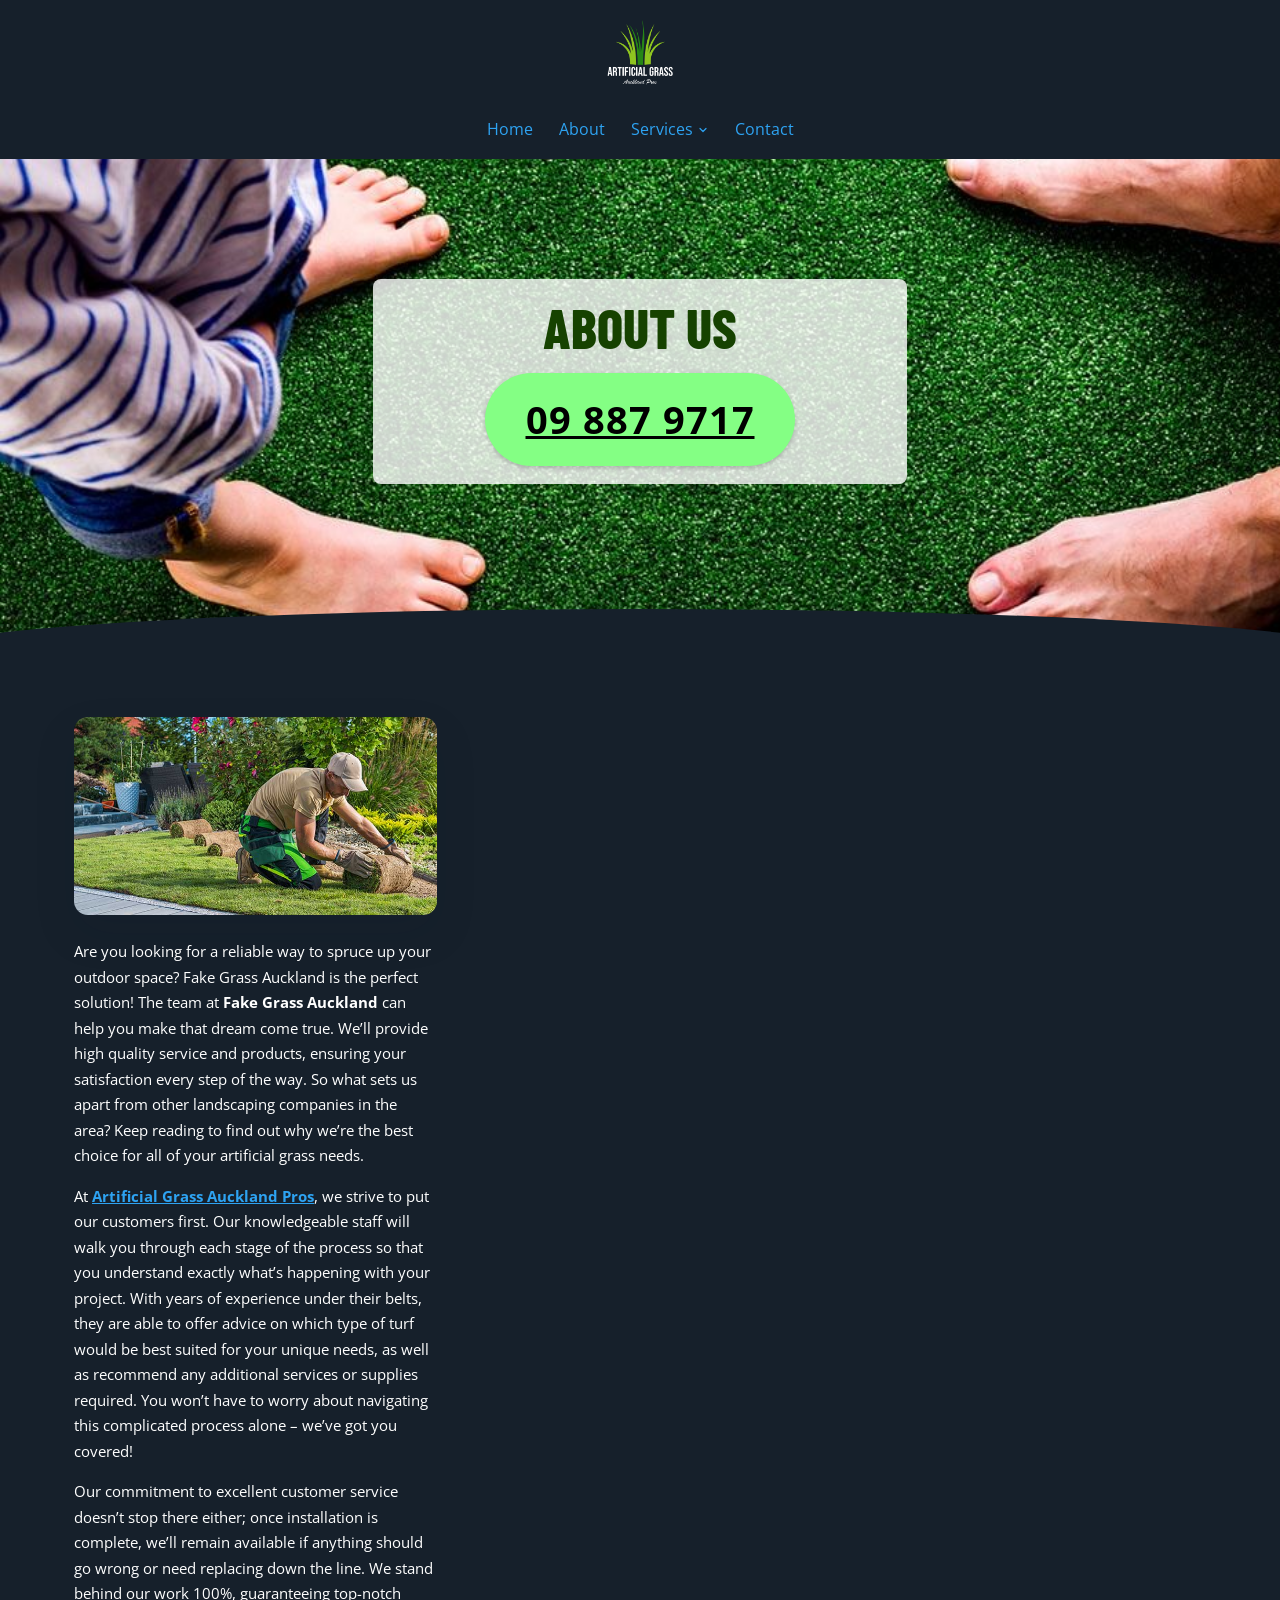
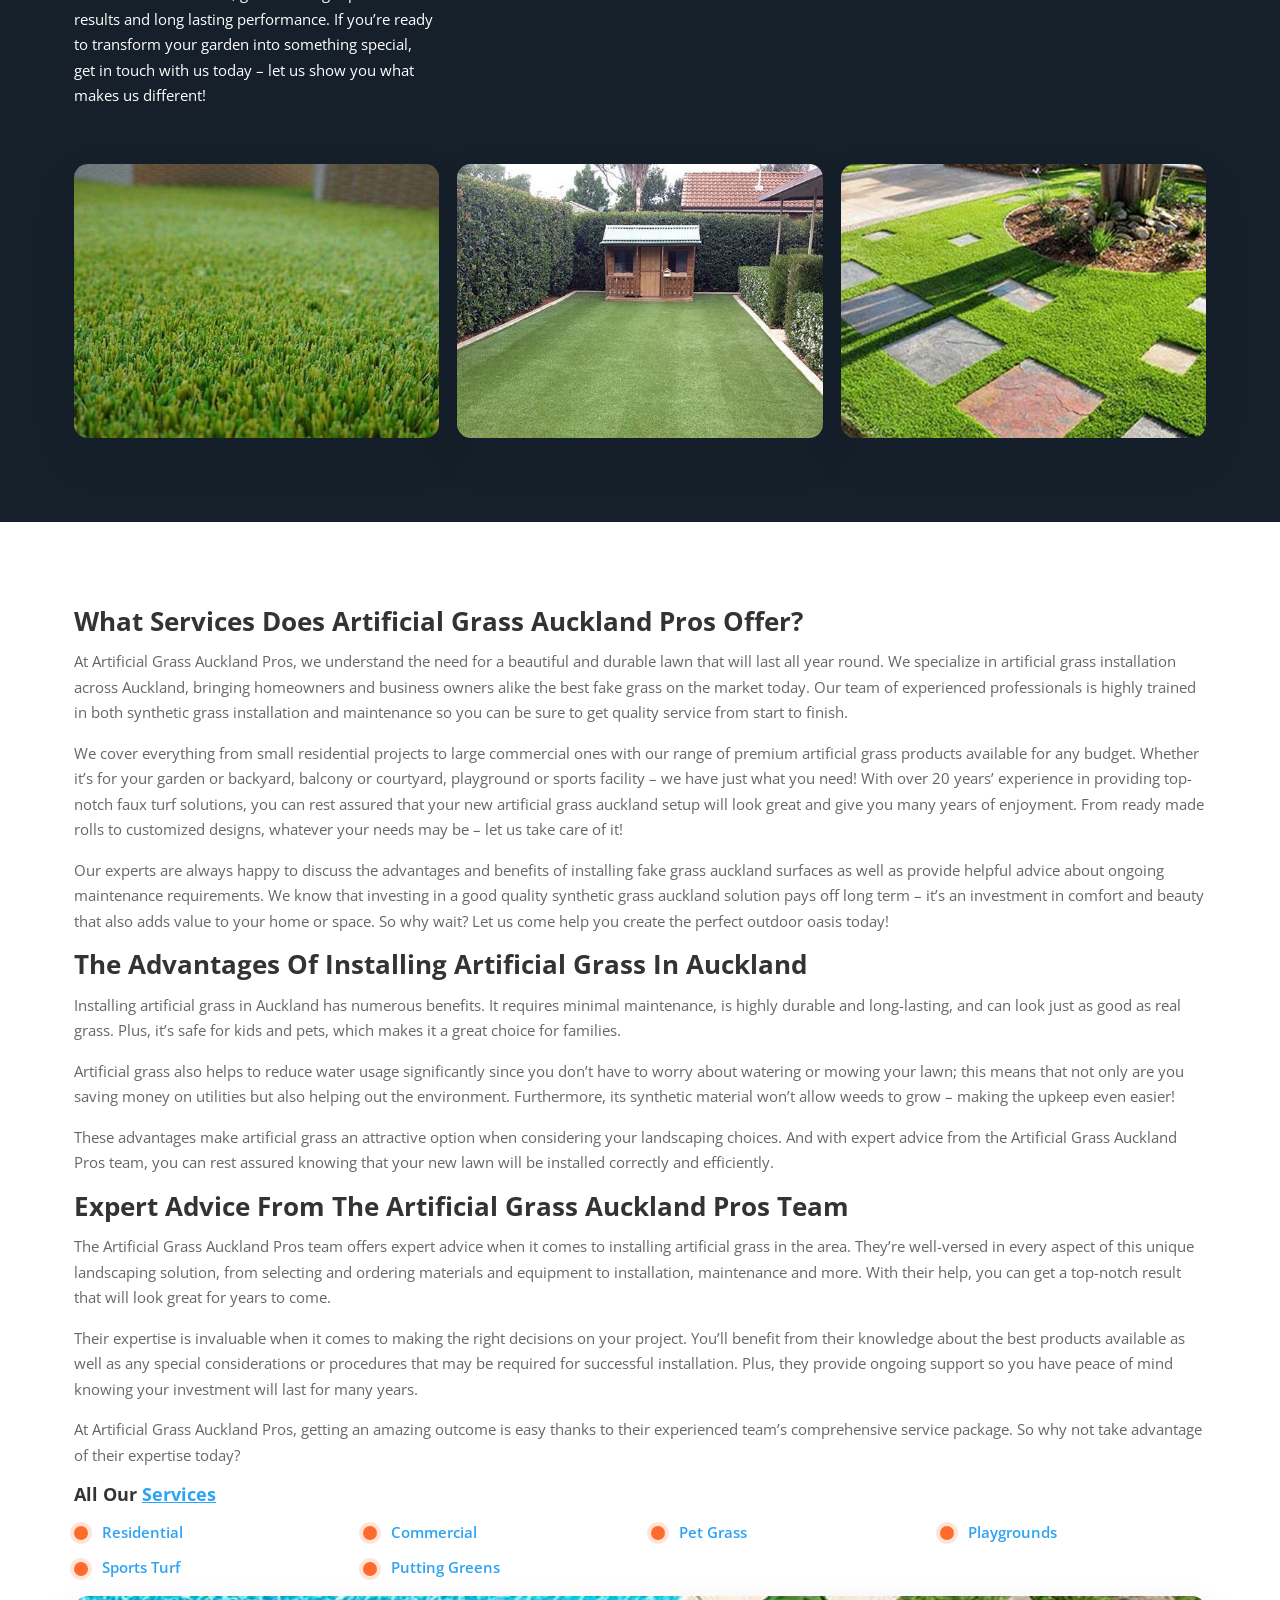
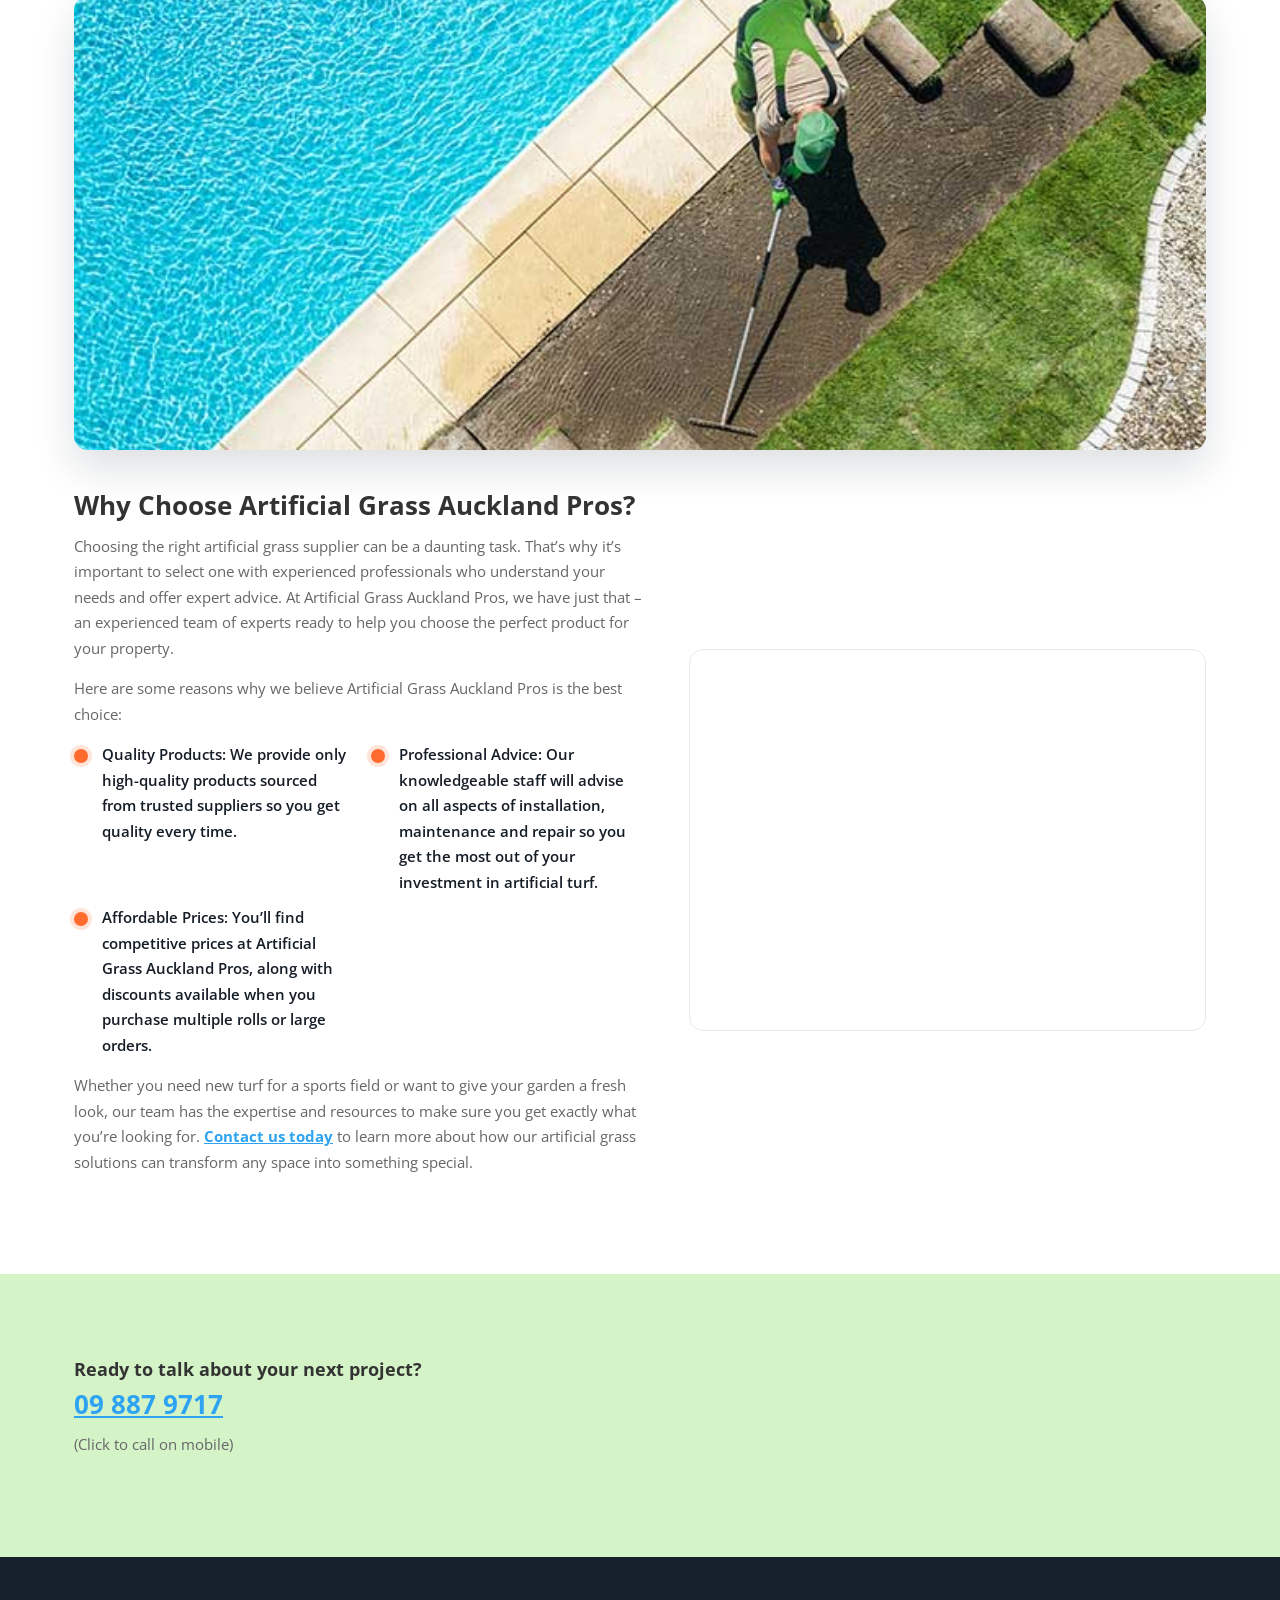
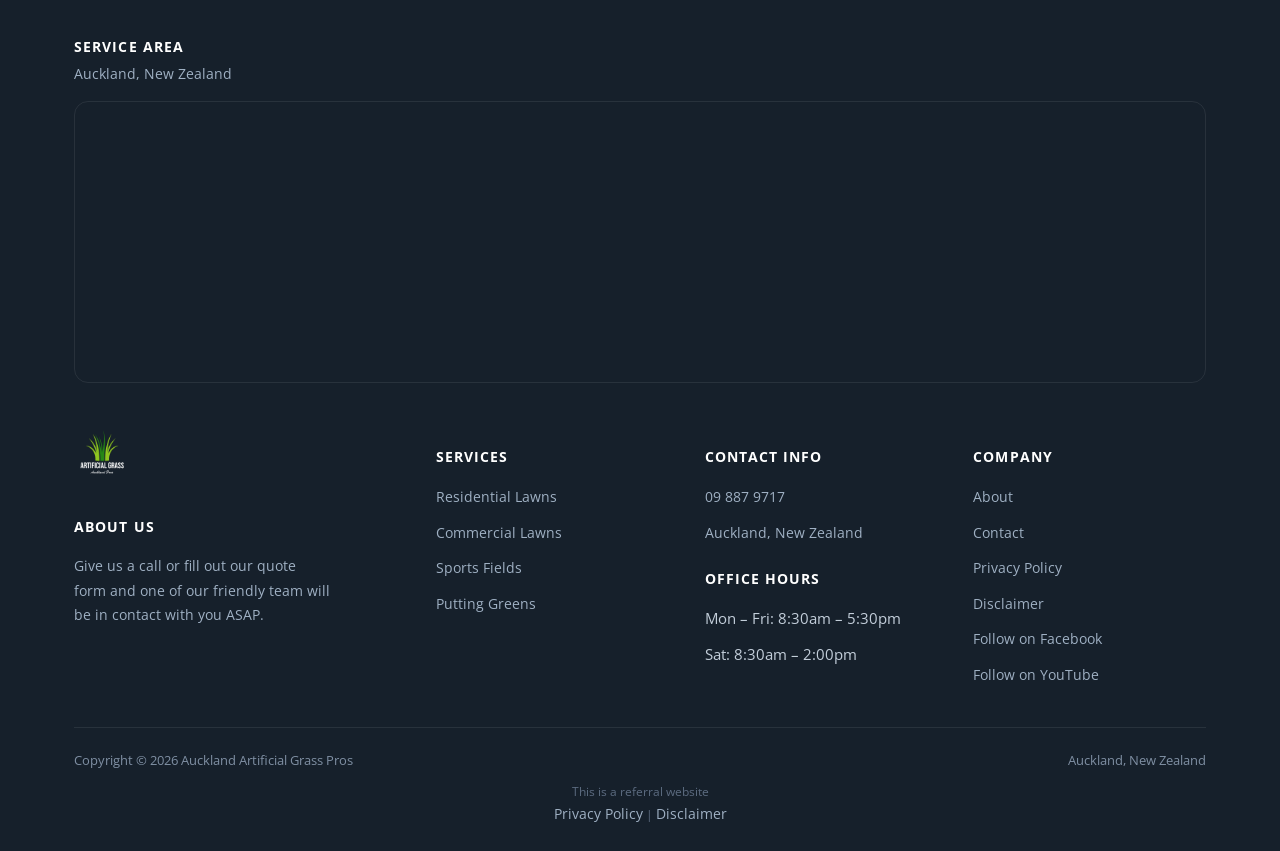
==== commit 733dbdf6: "Apply navy and light-green section backgrounds from the original Co-Authored-By: Claude Sonnet 5.5 <" ====
--- a/about/index.html
+++ b/about/index.html
@@ -49,8 +49,8 @@
   <div class="mobile-menu" id="mobileMenu"><a href="/">Home</a><a href="/about/">About</a><a href="/services/">Services</a><div class="mobile-submenu"><a href="/residential/">Residential</a><a href="/commercial/">Commercial</a><a href="/pet-grass/">Pet Grass</a><a href="/sports-turf/">Sports Turf</a><a href="/putting-greens/">Putting Greens</a><a href="/playgrounds/">Playgrounds</a></div><a href="/contact/">Contact</a><a href="tel:098879717" class="mobile-menu-phone">Call 09 887 9717</a></div>
 </header>
 <main>
-<section class="hero-c" id="top"><div class="hero-c-box"><div class="row"><div class="text"><h1>ABOUT US</h1></div><p class="btn-wrap"><a class="btn btn-primary" href="tel:098879717">09 887 9717</a></p></div></div></section>
-<section class=""><div class="wrap"><div class="row cols cols-2 formrow"><div class="col"><div class="figure"><img src="/images/fake-grass-auckland-mack-1.jpg" alt="fake grass auckland " width="692" height="378" loading="lazy" decoding="async"></div><div class="text"><p>Are you looking for a reliable way to spruce up your outdoor space? Fake Grass Auckland is the perfect solution! The team at <strong>Fake Grass Auckland</strong> can help you make that dream come true. We’ll provide high quality service and products, ensuring your satisfaction every step of the way. So what sets us apart from other landscaping companies in the area? Keep reading to find out why we’re the best choice for all of your artificial grass needs.</p>
+<section class="hero-c next-dark" id="top"><div class="hero-c-box"><div class="row"><div class="text"><h1>ABOUT US</h1></div><p class="btn-wrap"><a class="btn btn-primary" href="tel:098879717">09 887 9717</a></p></div></div></section>
+<section class="sec-dark"><div class="wrap"><div class="row cols cols-2 formrow"><div class="col"><div class="figure"><img src="/images/fake-grass-auckland-mack-1.jpg" alt="fake grass auckland " width="692" height="378" loading="lazy" decoding="async"></div><div class="text"><p>Are you looking for a reliable way to spruce up your outdoor space? Fake Grass Auckland is the perfect solution! The team at <strong>Fake Grass Auckland</strong> can help you make that dream come true. We’ll provide high quality service and products, ensuring your satisfaction every step of the way. So what sets us apart from other landscaping companies in the area? Keep reading to find out why we’re the best choice for all of your artificial grass needs.</p>
 <p>At <a href="/">Artificial Grass Auckland Pros</a>, we strive to put our customers first. Our knowledgeable staff will walk you through each stage of the process so that you understand exactly what’s happening with your project. With years of experience under their belts, they are able to offer advice on which type of turf would be best suited for your unique needs, as well as recommend any additional services or supplies required. You won’t have to worry about navigating this complicated process alone – we’ve got you covered!</p>
 <p>Our commitment to excellent customer service doesn’t stop there either; once installation is complete, we’ll remain available if anything should go wrong or need replacing down the line. We stand behind our work 100%, guaranteeing top-notch results and long lasting performance. If you’re ready to transform your garden into something special, get in touch with us today – let us show you what makes us different!</p></div></div><div class="col"><div class="form-card"><iframe src="https://api.leadconnectorhq.com/widget/form/A5yTUYHPLW22O91vgu3j" style="width:100%;height:100%;min-height:819px;border:none;border-radius:14px" id="inline-A5yTUYHPLW22O91vgu3j" data-layout="{'id':'INLINE'}" data-trigger-type="alwaysShow" data-trigger-value="" data-activation-type="alwaysActivated" data-activation-value="" data-deactivation-type="neverDeactivate" data-deactivation-value="" data-form-name="AKL Grass" data-height="819" data-layout-iframe-id="inline-A5yTUYHPLW22O91vgu3j" data-form-id="A5yTUYHPLW22O91vgu3j" data-cookie-consent="true" data-cookie-consent-provider="auto" title="AKL Grass"></iframe></div></div></div><div class="row gallery-grid"><div class="figure"><img src="/images/grass3.jpg" alt="Artificial Turf Auckland Installation service" width="692" height="384" loading="lazy" decoding="async"></div><div class="figure"><img src="/images/grass4.jpg" alt="artificial grass Auckland house" width="692" height="384" loading="lazy" decoding="async"></div><div class="figure"><img src="/images/grass5.jpg" alt="nice turf auckland" width="692" height="384" loading="lazy" decoding="async"></div></div></div></section>
 <section class=""><div class="wrap"><div class="row"><div class="text"><h2>What Services Does Artificial Grass Auckland Pros Offer?</h2>
@@ -81,7 +81,7 @@
 <li>Affordable Prices: You’ll find competitive prices at Artificial Grass Auckland Pros, along with discounts available when you purchase multiple rolls or large orders.</li>
 </ul>
 <p>Whether you need new turf for a sports field or want to give your garden a fresh look, our team has the expertise and resources to make sure you get exactly what you’re looking for. <a href="/contact/">Contact us today</a> to learn more about how our artificial grass solutions can transform any space into something special.</p></div></div><div class="col"><div class="map-embed"><iframe src="https://www.google.com/maps/embed?pb=!1m14!1m8!1m3!1d408611.33309225464!2d174.706121!3d-36.859811!3m2!1i1024!2i768!4f13.1!3m3!1m2!1s0x0%3A0x9a9b87d3b9001c89!2sArtificial%20Grass%20Auckland%20Pros!5e0!3m2!1sen!2snz!4v1676080591281!5m2!1sen!2snz" width="600" height="380" style="border:0" allowfullscreen loading="lazy" referrerpolicy="no-referrer-when-downgrade" title="Auckland Artificial Grass Pros service area map"></iframe></div></div></div></div></section>
-<section class=""><div class="wrap"><div class="row"><div class="text"><h3>Ready to talk about your next project?</h3></div><div class="text"><h2><a href="tel:098879717"><strong>09 887 9717</strong></a></h2>
+<section class="sec-cream"><div class="wrap"><div class="row"><div class="text"><h3>Ready to talk about your next project?</h3></div><div class="text"><h2><a href="tel:098879717"><strong>09 887 9717</strong></a></h2>
 <p>(Click to call on mobile)</p></div></div></div></section>
 </main>
 <footer>
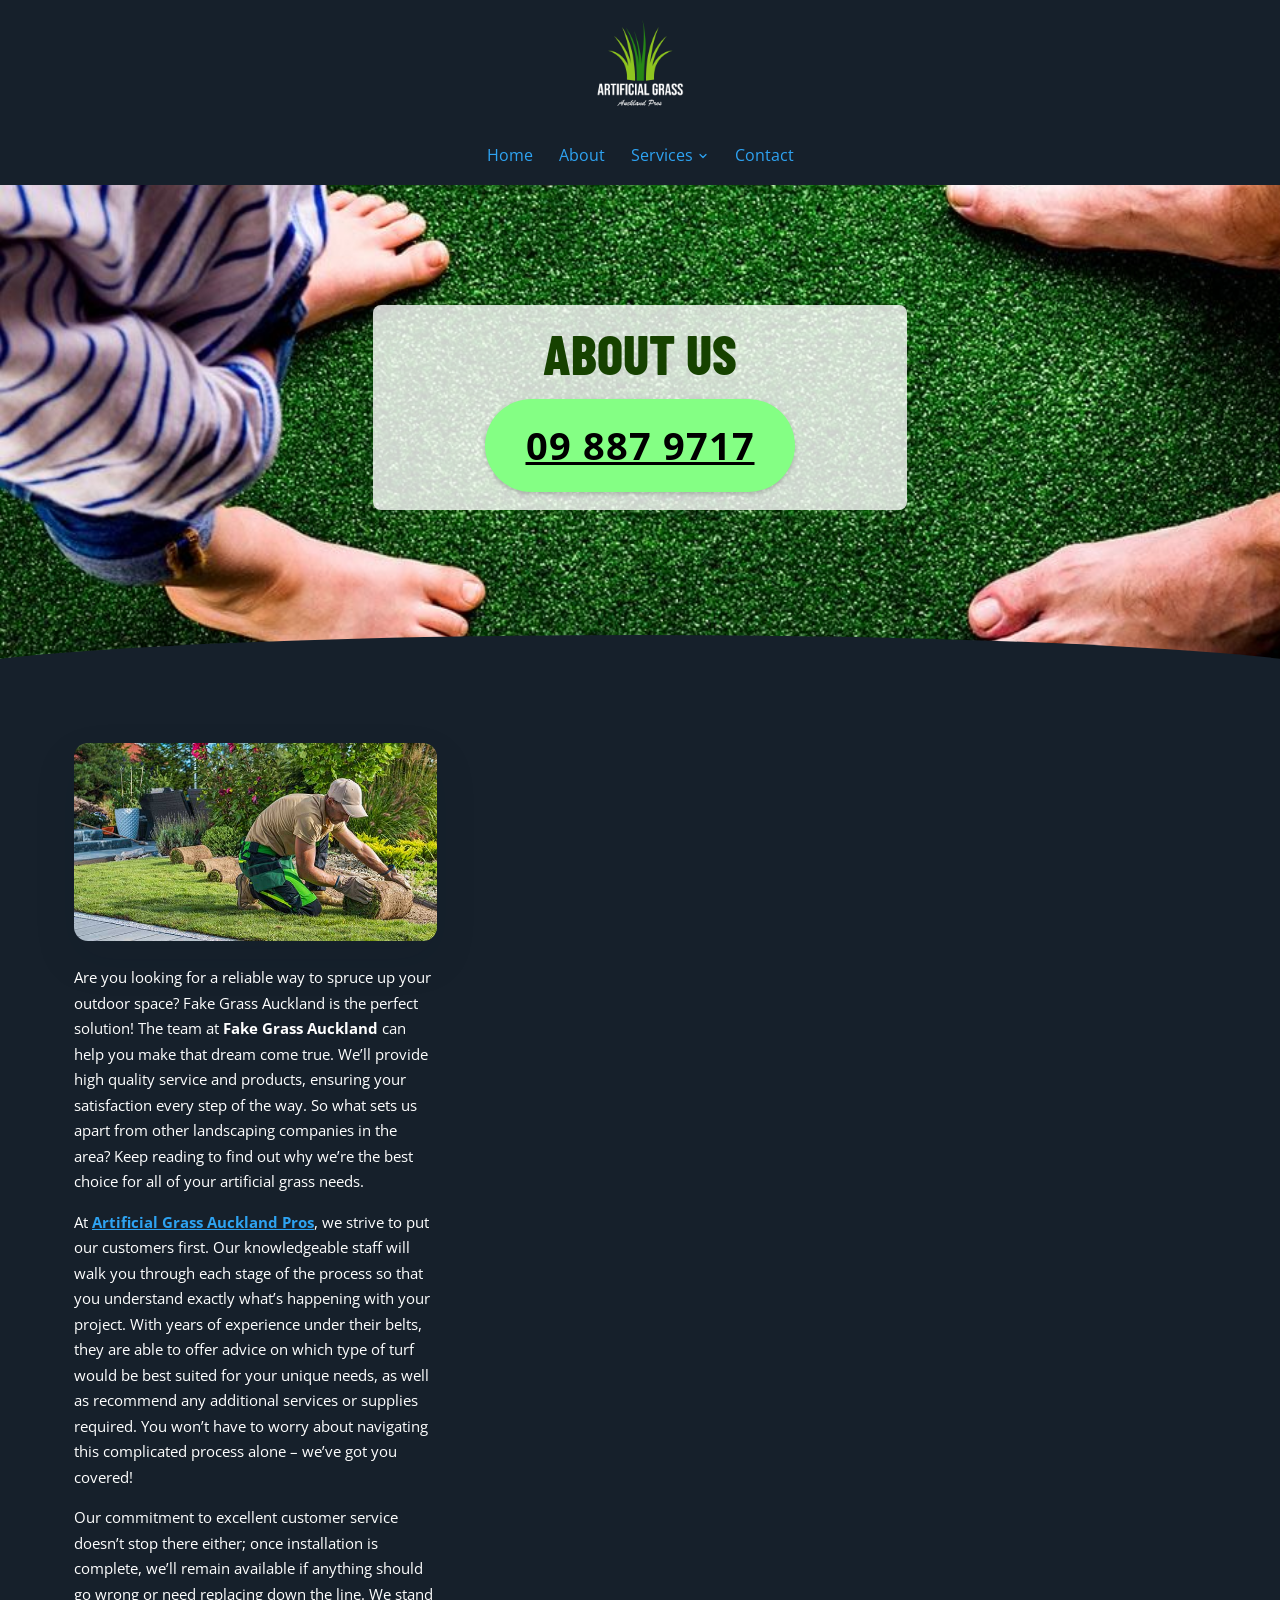
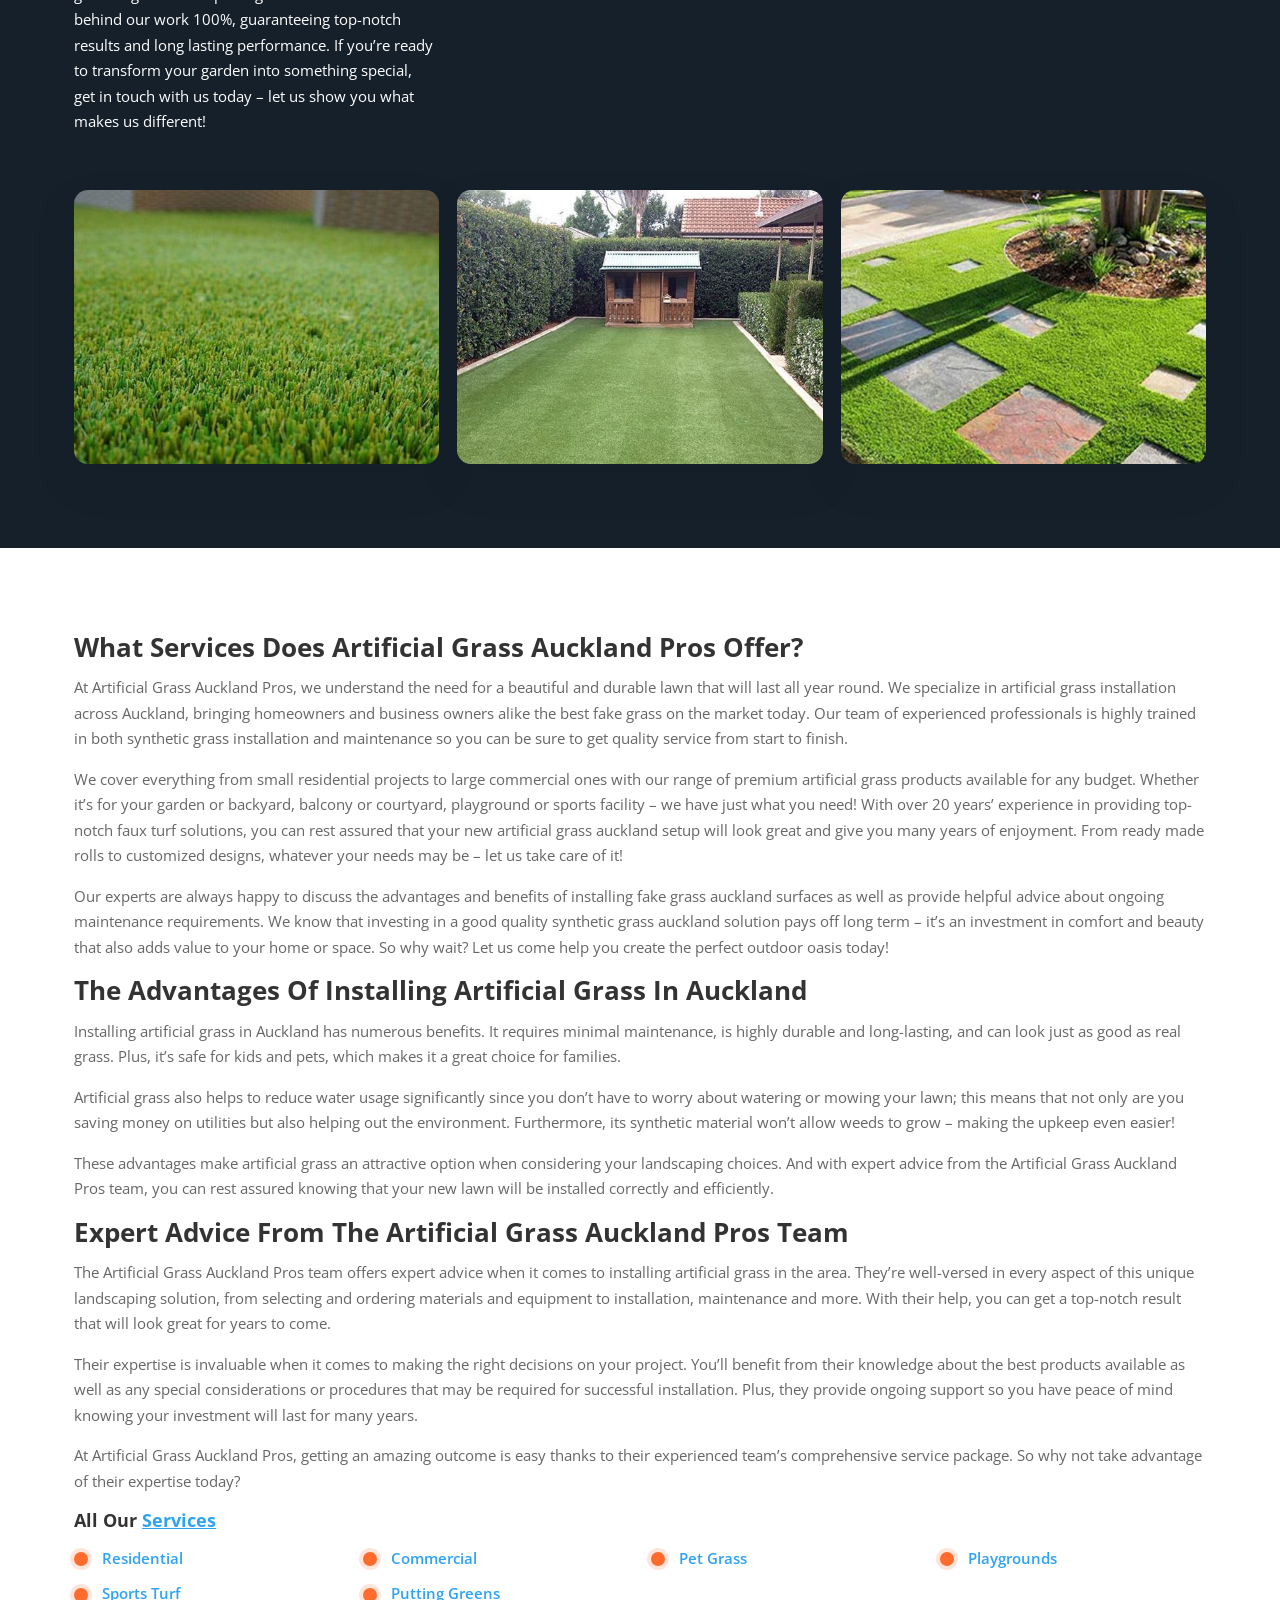
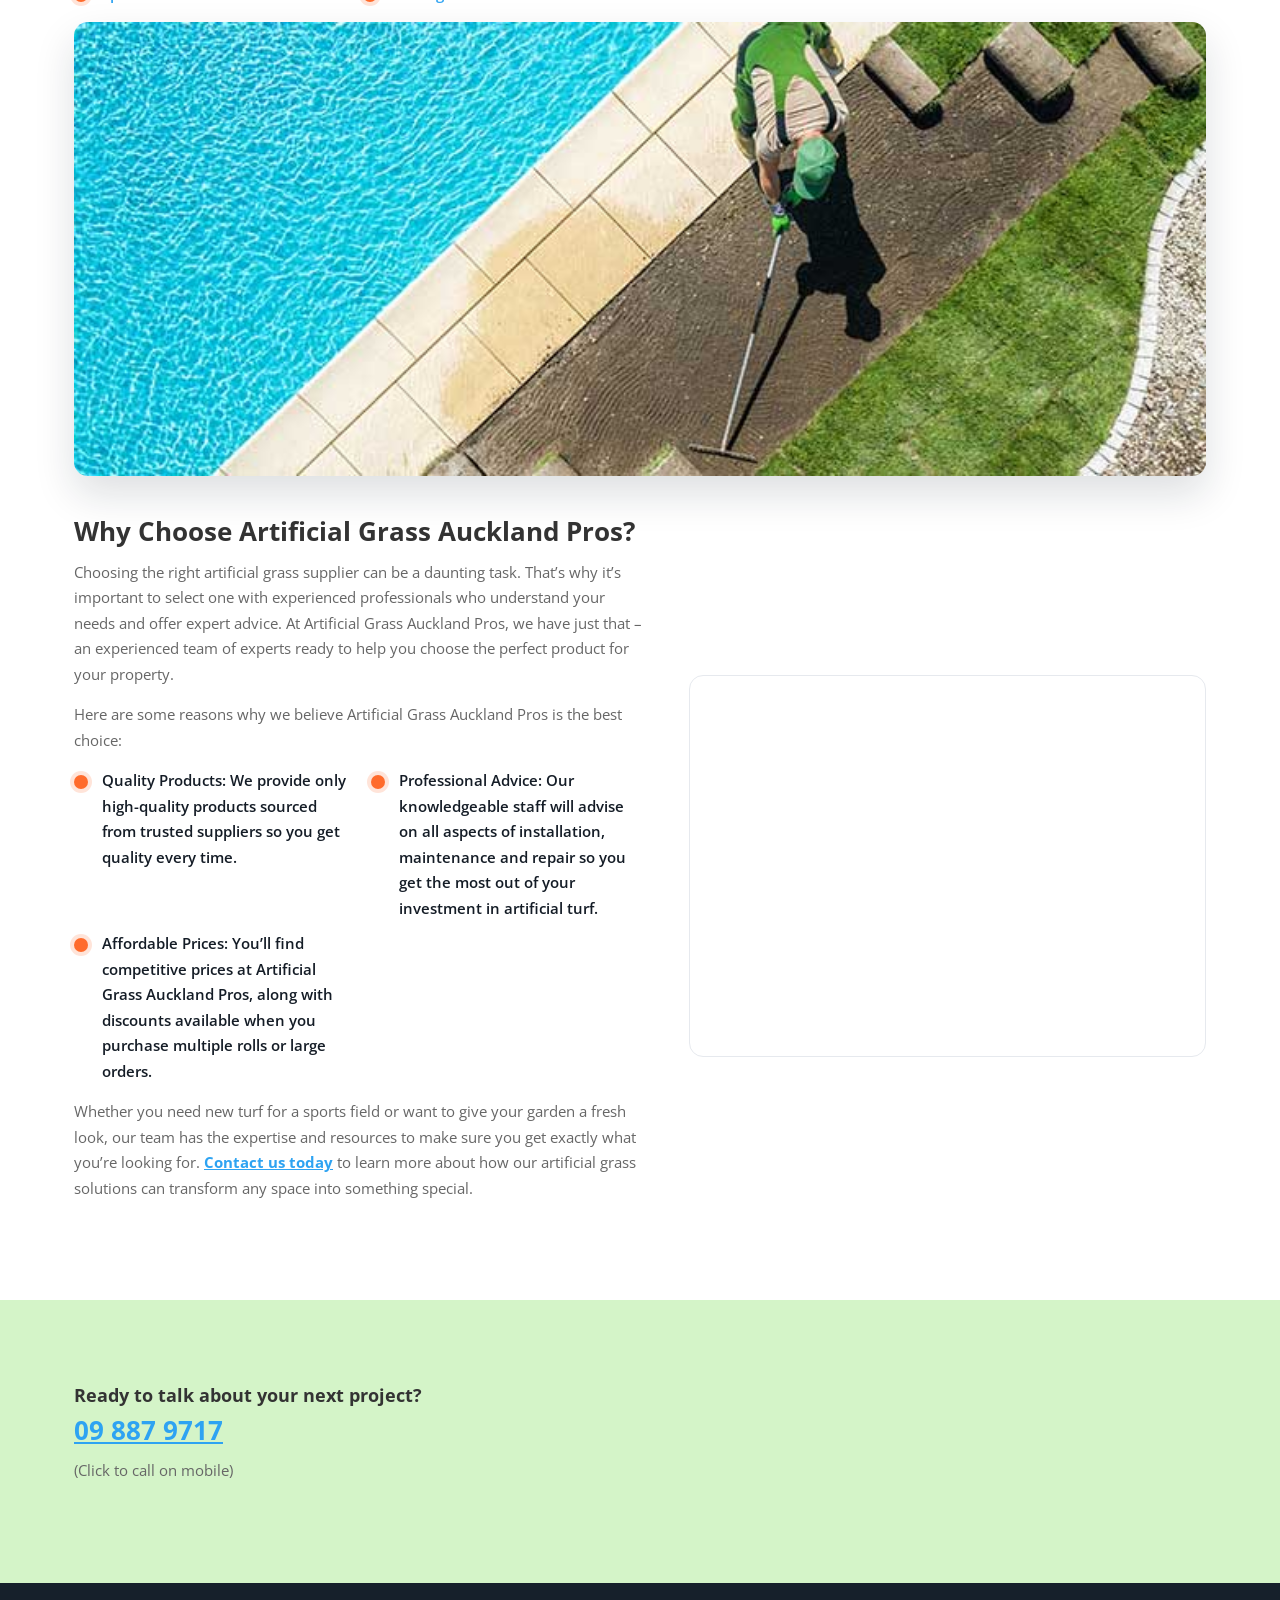
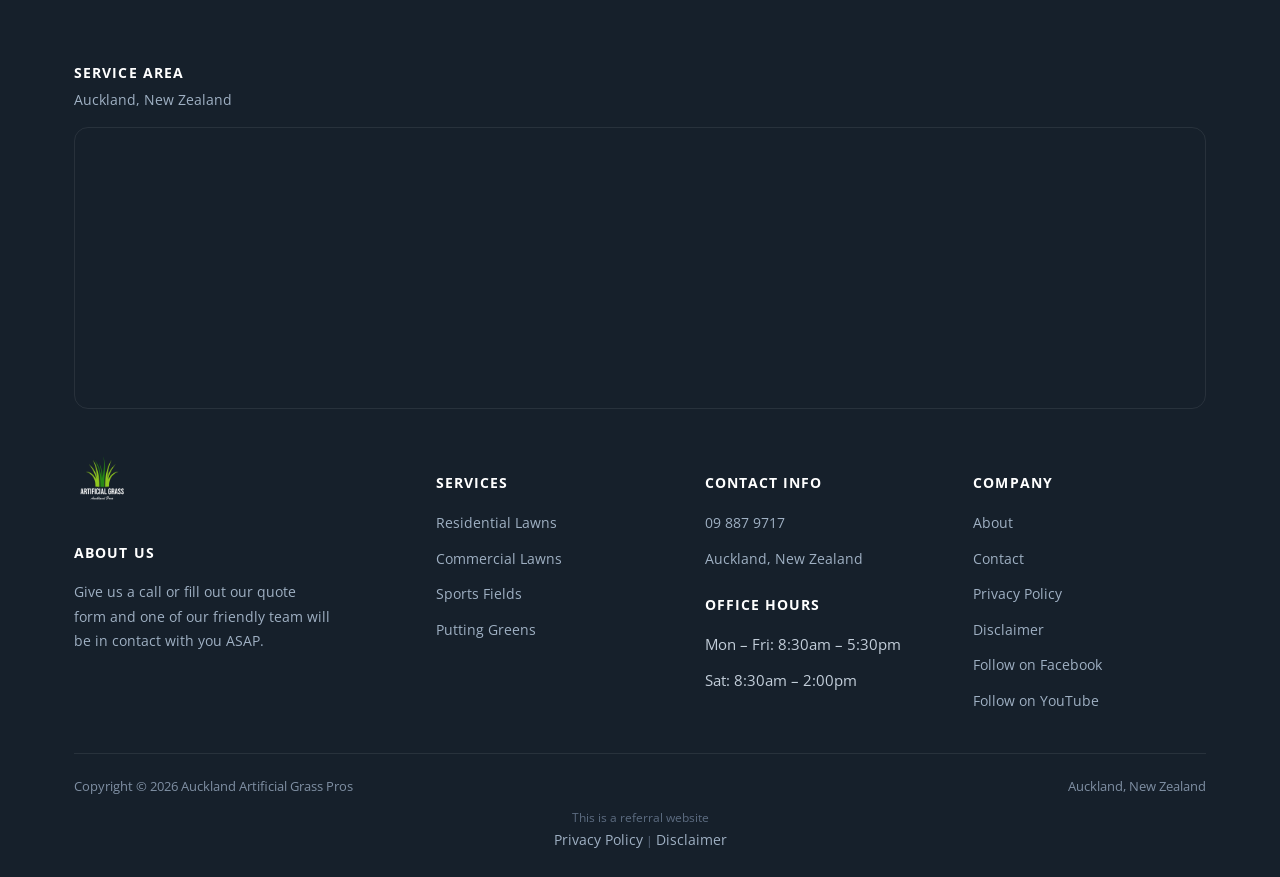
==== commit d450c37b: "Mobile menu: make scrollable and collapse Services submenu Co-Authored-By: Claude Sonnet 5.5 <norepl" ====
--- a/about/index.html
+++ b/about/index.html
@@ -37,7 +37,7 @@
 <link rel="preload" as="style" href="https://fonts.googleapis.com/css2?family=Open+Sans:wght@400;600;700;800&family=Barlow+Condensed:wght@600;700;800&display=swap" onload="this.onload=null;this.rel='stylesheet'">
 <noscript><link rel="stylesheet" href="https://fonts.googleapis.com/css2?family=Open+Sans:wght@400;600;700;800&family=Barlow+Condensed:wght@600;700;800&display=swap"></noscript>
 <link rel="stylesheet" href="/css/style.css">
-</head>
+<style id="mnfix">.mobile-menu.open{max-height:calc(100vh - 150px);max-height:calc(100dvh - 150px);overflow-y:auto;-webkit-overflow-scrolling:touch;overscroll-behavior:contain}.mobile-menu.msub-ready .mobile-submenu{display:none}.mobile-menu.msub-ready .mobile-submenu.open{display:flex}.mobile-menu a.msub-parent{display:flex;justify-content:space-between;align-items:center}.mobile-menu a.msub-parent::after{content:"";width:8px;height:8px;border-right:2px solid currentColor;border-bottom:2px solid currentColor;transform:rotate(45deg);margin-right:6px;transition:transform .2s}.mobile-menu a.msub-parent[aria-expanded=true]::after{transform:rotate(-135deg)}</style></head>
 <body class="">
 
 <header class="classic">
@@ -96,5 +96,5 @@
 (function(){var b=document.getElementById('hamburgerBtn'),m=document.getElementById('mobileMenu');if(!b||!m)return;b.addEventListener('click',function(){var o=m.classList.toggle('open');b.setAttribute('aria-expanded',o?'true':'false');});})();
 </script>
 <script src="https://link.msgsndr.com/js/form_embed.js" defer></script>
-</body>
+<script id="mnfixjs">(function(){var m=document.getElementById("mobileMenu");if(!m)return;m.querySelectorAll(".mobile-submenu").forEach(function(s){var p=s.previousElementSibling;if(!p||p.tagName!=="A")return;var a=document.createElement("a");a.href=p.getAttribute("href");a.textContent="All "+p.textContent.trim();s.insertBefore(a,s.firstChild);m.classList.add("msub-ready");p.classList.add("msub-parent");p.setAttribute("aria-expanded","false");p.addEventListener("click",function(e){e.preventDefault();var o=s.classList.toggle("open");p.setAttribute("aria-expanded",o?"true":"false")})})})();</script></body>
 </html>
--- a/css/style.css
+++ b/css/style.css
@@ -565,7 +565,7 @@
 header.classic .nav-dropdown{background:#16202b;border-top-color:#2ea3f2}
 header.classic .nav-dropdown a{color:#2ea3f2}
 header.classic .nav-dropdown a:hover{background:#0f1b2b;color:#fff}
-header.classic .brand img{height:84px}
+header.classic .brand img{height:110px}
 .hero-c{background-color:#606060}
 .hero-c-box{border-radius:8px;padding:18px;background:rgba(255,255,255,.8)}
 .hero-c-box h1,.text h1{font-family:'Barlow Condensed',Helvetica,Arial,sans-serif;font-weight:800;text-transform:uppercase}
